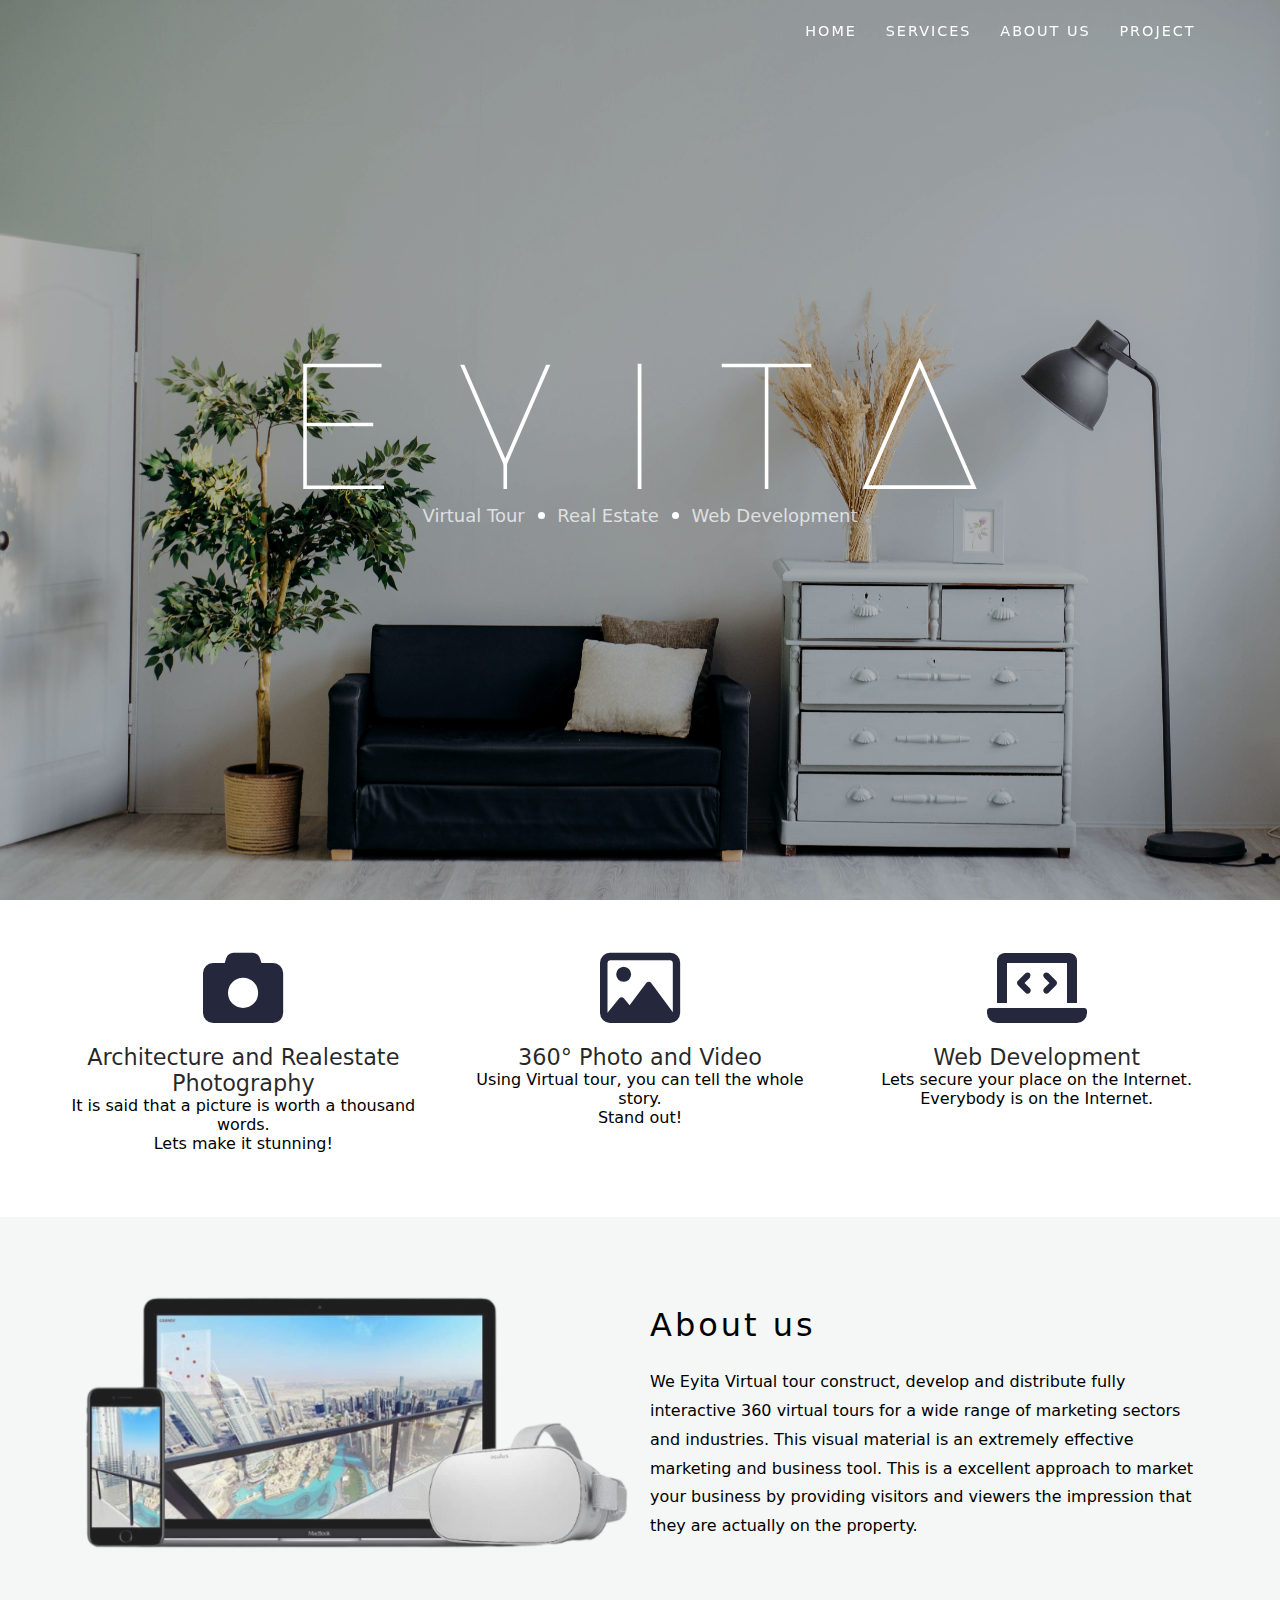
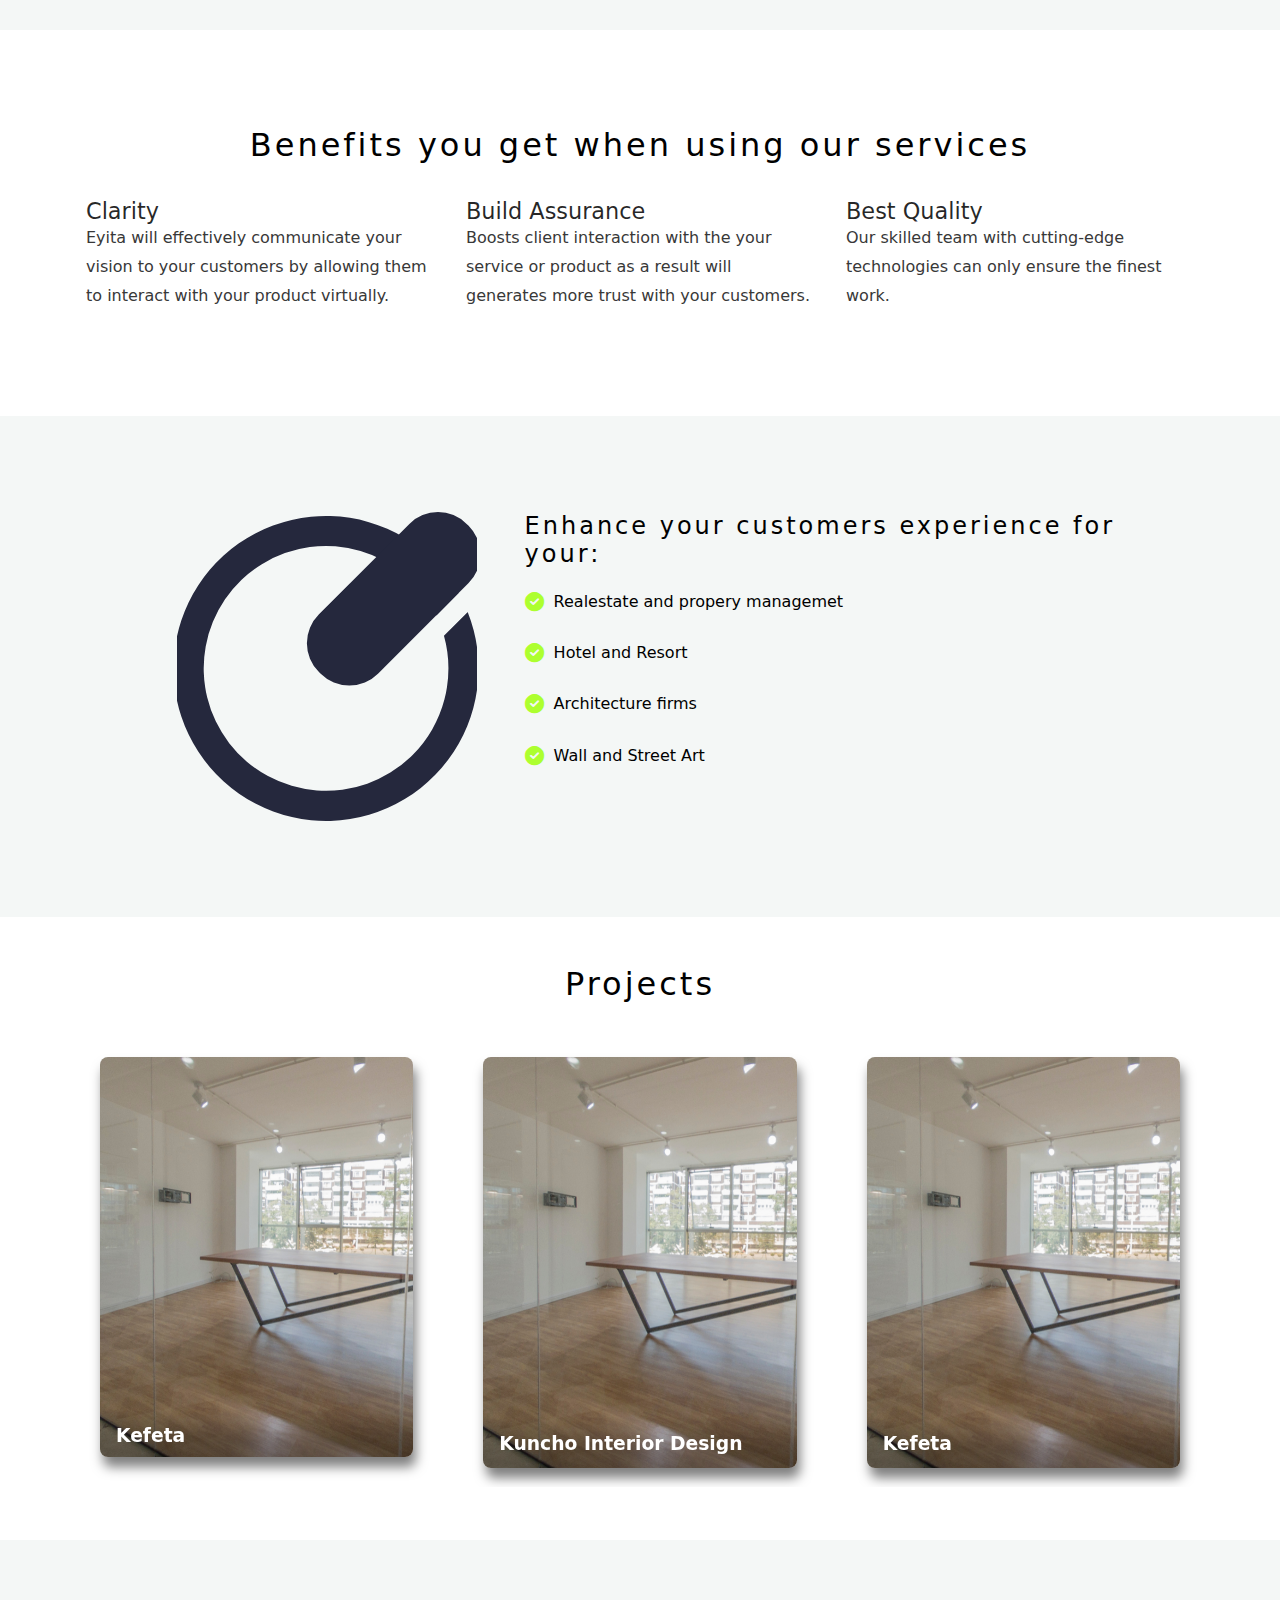
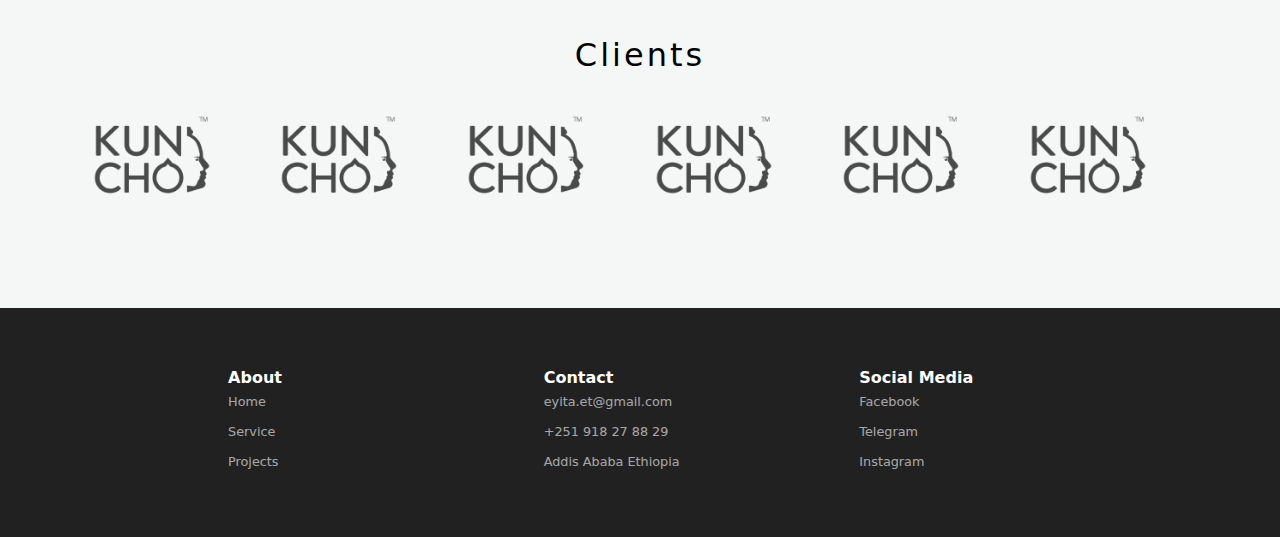
==== index.html @ 26fd85ff "footer edit, delete one card, list padding and edit one list item, change png logo to svg" ====
<!DOCTYPE html>
<html lang="en">
<head>
    <meta charset="UTF-8">
    <meta http-equiv="X-UA-Compatible" content="IE=edge">
    <meta name="theme-color" content="#25283c">
    <meta name="viewport" content="width=device-width, initial-scale=1.0">
    <link rel="stylesheet" href="style/all.min.css">

    <link rel="icon" href="image/whtie-logo.ico" type="image/x-icon">
    <link rel="preconnect" href="https://fonts.googleapis.com">
    <link rel="preconnect" href="https://fonts.gstatic.com" crossorigin>
    <link href="https://fonts.googleapis.com/css2?family=Noto+Serif+Ethiopic:wght@100;300;500;600&display=swap"
        rel="stylesheet">
    <link rel="stylesheet" href="./style/style.css">
    <link rel="stylesheet" href="./style/navigation.css">
    <link rel="stylesheet" href="./style/landing.css">
    <link rel="stylesheet" href="./style/sectionTwo.css">
    <link rel="stylesheet" href="./style/services.css">
    <link rel="stylesheet" href="./style/sectionThree.css">
    <link rel="stylesheet" href="./style/sectionForth.css">
    <link rel="stylesheet" href="./style/Benefits.css">
    <link rel="stylesheet" href="./style/usedfor.css">
    <link rel="stylesheet" href="style/carausel.css">
    <link rel="stylesheet" href="style/lightslider.css">
    <link rel="stylesheet" href="style/lightslider.css">
    <link rel="stylesheet" href="style/client.css">
    <link rel="stylesheet" href="style/footer.css">
    

        <title>Eyita</title>
</head>
<body>    
    <header class="nav_wraper">
        <nav class="container">
            <a href="#" class="site-logo"><div></div></a>
            <input type="checkbox"  class="menu_toggler" />
            <div class="hamburger">
                <div></div>
            </div>
            <div class="menu">
                <div>
                    <div>
                        <ul class="nav__list">
                           
                            <li   id="homeli"class="nav__list-item"><a class="nav__link" href="#home">Home</a></li>
                            <li id="servicesli" class="nav__list-item"><a class="nav__link " href="#services">Services</a></li>
                            <li   id="aboutli"class="nav__list-item"><a class="nav__link" href="#about">About Us</a></li>
                            <li   id="projectli"class="nav__list-item"><a class="nav__link " href="#project">Project</a></li>
                        </ul>
                    </div>
                </div>
            </div>
        </nav>
    </header>
    <main>
        <section id="home" class="home-intro">
            <div class="brandText"></div>
            <div class="whatWeDo"><h2>Virtual Tour</h2><div class="break"></div><h2>Real Estate</h2><div class="break"></div><h2>Web Development</h2></div>
            
        </section>
        <div class="contentBody">
        <section id="services" class="services">
            <div class="serviceCard_container container">
                <div class="serviceCard">
                    <i class="fas fa-camera serviceIcons"></i>
                    <div class="serviceCard_description">
                        <h3 class="headerh3">Architecture and Realestate Photography</h3>
                        <p>It is said that a picture is worth a thousand words.</br>Lets make it stunning!</p>
                    </div>
                </div>
                <div class="serviceCard">
                    <i class="far fa-image serviceIcons"></i>
                    <div class="serviceCard_description">
                        <h3 class="headerh3">360° Photo and Video</h3>
                        <p>Using Virtual tour, you can tell the whole story.</br>Stand out!</p>
                    </div>
                </div>
                <div class="serviceCard">
                    <i class="fas fa-laptop-code serviceIcons"></i>
                    <div class="serviceCard_description">
                        <h3 class="headerh3">Web Development</h3>
                        <p>Lets secure your place on the Internet.</br>Everybody is on the Internet.</p>
                    </div>
                </div>
            </div>
        </section>
        <section id="about" class="about">
            <div class="about_container container">
                <div class="about_first"></div>
                <div class="about_second">
                    <h2 class="headerh2">About us</h2>
                    <div class=" paragraph">
                        We Eyita Virtual tour construct, develop and distribute fully interactive 360 virtual tours for a wide range of marketing sectors and industries. This visual material is an extremely effective marketing and business tool. This is a excellent approach to market your business by providing visitors and viewers the impression that they are actually on the property.
                    </div>   
                </div>
                             
            </div>
        </section>
        
        <!-- <section class="forthSection">
            <div class="container forthSection__Container">
                <div class="articleImage">
                        
                </div>
                <p class="articleParagraph paragraph">360° Virtual Reality (VR) Tours became a perfect marketing tool in real estate and design. It is particularly useful for
                those projects that are still in the development stage or under construction. Regardless of the project location or its
                stage of completion, a client or an investor has an opportunity not only to see how the project will look like, but also
                is able to walk around and feel the space.Thousands of brands have created 360 Virtual Reality Tours, including
                agencies, hotels, destination marketers, corporate recruiters, real estate brokers, photographers, tour operators, and
                restaurant owners.</p>
                <button class="mainButton ">
                    Read More
                </button> 
            </div>
        </section> -->
        <section id="about" class="benefitsSection">
            <div class="container ">
                  <div>
                      <h2  class="headerh2">Benefits you get when using our services</h2>
                  </div>
                  <div class="benefit__bodys">
                        <div class="benefit_child">
                            <div class="benefit_child_header">
                                <h3 class="headerh3">Clarity</h3>
                            </div>
                            <p class="benefit_child_description paragraph">
                                Eyita will effectively communicate your vision to your customers by allowing them to interact with your product virtually.
                            </p>
                        </div>
                        <div class="benefit_child">
                            <div class="benefit_child_header">
                                <h3 class="headerh3">Build Assurance</h3>
                            </div>
                            <p class="benefit_child_description paragraph">
                            Boosts client interaction with the your service or product as a result will generates more trust with your customers.
                            </p>
                        </div>
                        <div class="benefit_child">
                            <div class="benefit_child_header ">
                                <h3 class="headerh3">Best Quality</h3>
                            </div>
                            <p class="benefit_child_description paragraph">
                                Our skilled team with cutting-edge technologies can only ensure the finest work.
                            </p>
                        </div>
                  </div>
            </div>
        </section >
        <section id="about" class="usedfor_container ">
            <div class="container">
                <div class="usedfor">
                    <div class="usedfor_logo"></div>
                    <div class="usedfor_description">
                        <h2 class="headerh2">Enhance your customers experience for your:</h2>
                        <ul class="usedfor_list">
                            <li><i class="fas fa-check-circle checkCircle"></i><p>Realestate and propery managemet</p></li>
                            <li><i class="fas fa-check-circle checkCircle"></i><p>Hotel and Resort</p></li>
                            <li><i class="fas fa-check-circle checkCircle"></i><p>Architecture firms</p></li>
                            <li><i class="fas fa-check-circle checkCircle"></i><p>Wall and Street Art</p></li>
                        </ul>
                    </div>                    
                </div>

            </div>
            
        </section>
        <section id="project" class="carousal_section" >
            <div class="container">
                <div class="carousal_container ">
                    <div class="projectsHeader">
                        <h2 class="headerh2">Projects</h2>
                    </div>
                    <!-- <input type="checkbox" class="tour_checkbox" />
                    <div class="popup_div">
                        <div>
                            <div class="close_popup">
                                <div></div>
                            </div>
                            <div class="tour_container">
                
                            </div>
                            <div class="project1 makeHidden">
                                <div id="yvapw-t220OJ5Iae" autoplay="false" style="width: 100%; height: 100%"></div>
                                <script> (function (id, rd, v) { var w = window, d = document, t = 'script', src = 'https://www.klapty.com/tour/tunnel/', v = v || '1.1.0', r = 'yvap' + v; w[r] = w[r] || { instance: null, l: [], s: null }; w[r].l.push(arguments); append = function () { while (w[r].l.length) { w[r].instance.append(w[r].l.shift()) } }; if (w[r].s === null) { w[r].s = false; var a = d.createElement(t), m = d.getElementsByTagName(t)[0]; a.async = 1; a.onload = function (f) { w[r].s = true; w[r].instance = new YVAppendPano(src); append() }; a.src = src + '_app/append-v' + v + '.js?_' + (new Date().getTime()); m.parentNode.insertBefore(a, m); var l = d.createElement('link'); l.rel = 'stylesheet'; l.type = 'text/css'; l.href = src + '_app/append-v' + v + '.css?_' + (new Date().getTime()); d.getElementsByTagName('HEAD')[0].appendChild(l); } else if (w[r].s === true) { append() }; })('t220OJ5Iae');</script>
                            </div>
                            <div class="project2 makeHidden">
                
                                <iframe style="max-width:100%;width:100%;height:100%;"
                                    src="https://www.klapty.com/tour/tunnel/DkH0o5PFrX" frameborder="0" allowfullscreen="true"
                                    mozallowfullscreen="true" webkitallowfullscreen="true" allowvr="true"
                                    allow="accelerometer; autoplay; clipboard-write; encrypted-media; gyroscope; picture-in-picture; vr"></iframe>
                            </div>
                        </div>
                    </div> -->
                    <!-- slider box -->
                    <div class="slider_container">
                        <ul id="lightSlider">
                            <li class="slider_li1">
                                <div class="slideImage_box">
                                    <div class="slide_content">
                                        <h3 class="slide_title">Kefeta</h3>
                                        <p>Lorem ipsum dolor sit amet consectetur, adipisicing elit. Eveniet minus nostrum harum!</p>
                                        <a href="./projectone.html"><button class="mainButton slider_li1_button">Take a
                                                Tour</button></a>
                                    </div>
                                </div>
                            </li>
                            <li class="slider_li2">
                
                                <div class="slideImage_box">
                                    <div class="slide_content">
                                        <h3 class="slide_title">Kuncho Interior Design</h3>
                                        <p>Lorem ipsum dolor sit amet consectetur, adipisicing elit. Eveniet minus nostrum harum!</p>
                                        <button class="mainButton slider_li2_button">Take a Tour</button>
                                    </div>
                                </div>
                
                            </li>
                            <li class="slider_li">
                                <a href="https://www.klapty.com/tour/t220OJ5Iae">
                                    <div class="slideImage_box">
                                        <div class="slide_content">
                                            <h3 class="slide_title">Kefeta</h3>
                                            <p>Lorem ipsum dolor sit amet consectetur, adipisicing elit. Eveniet minus nostrum harum!
                                            </p>
                                            <button class="mainButton">Take a Tour</button>
                                        </div>
                                    </div>
                                </a>
                            </li>
                        </ul>
                    </div>
                </div>
            </div>

        </section>
        <section id="project" class="client">
            <div class=" container">
                <div >
                    <h2 class="headerh2">
                        Clients
                    </h2>
                </div>
                <div class="clientbody">
                    <div class="clientLogo_container">
                        <img src="./image/client logo.png" alt="logo" class="clientLogo">
                    </div>
                    <div class="clientLogo_container">
                        <img src="./image/client logo.png" alt="logo" class="clientLogo">
                    </div>
                    <div class="clientLogo_container">
                        <img src="./image/client logo.png" alt="logo" class="clientLogo">
                    </div>
                    <div class="clientLogo_container">
                        <img src="./image/client logo.png" alt="logo" class="clientLogo">
                    </div>
                    <div class="clientLogo_container">
                        <img src="./image/client logo.png" alt="logo" class="clientLogo">
                    </div>
                    <div class="clientLogo_container">
                        <img src="./image/client logo.png" alt="logo" class="clientLogo">
                    </div>
                </div>
            </div>
        </section>
        </div>
        <footer class="footer">
            <div class="footercontaner container">
                <div class="footerSections">
                    <h3>About</h3>
                    <ul class="footersection_content">
                        <li><a href="#home">Home</a></li>
                        <li><a href="#services">Service</a></li>
                        <li><a href="#project">Projects</a></li>
                    </ul>
                </div>
                <div class="footerSections">
                    <h3>Contact</h3>
                    <ul class="footersection_content">
                        <li><a itemprop="mailto"
                                href="mailto:eyita.et@gmail.com?subject=dfsafsa&body=fdasfsa">eyita.et@gmail.com</a></li>
                        <li><a itemprop="telephone" href="tel:+251918278829">+251 918 27 88 29</a></li>
                        <li><a itemprop="hasMap" href="https://goo.gl/maps/YGCHAc9gh4riDwFe9">Addis Ababa Ethiopia</a></li>
                    </ul>
                </div>
                <div class="footerSections">
                    <h3>Social Media</h3>
                    <ul class="footersection_content">
                        <li><a href="#">Facebook</a></li>
                        <li><a href="https://t.me/eyita_et">Telegram</a></li>
                        <li><a href="https://www.instagram.com/eyita.et/">Instagram</a></li>
                    </ul>
                </div>
                <!-- <div class="footerSections">
                        <h3>Join out Newsletter</h3>
                        <form action="#" class="form">
                            <input type="email" placeholder="Enter Your Email" required>
                            <div class="footer_button"><input type="submit" value="Subscribe"></div>
                        </form>
                    </div> -->
            </div>
        
        </footer>
    </main> 
    <script src="js/script.js"></script>
    <script src="js/jquery.js"></script>
    <script src="js/lightslider.js"></script>
    <script src="js/carausel.js"></script>
</body>
</html>
---- style/style.css ----
*,
*::before,
*::after {
  margin: 0;
  padding: 0;
  box-sizing: border-box;
}
ul {
  list-style: none;
}
a {
  text-decoration: none;
}

:root {
  --whitecolor: hsl(0, 0%, 100%);
  --bgcolor: #f4f7f6;
  --textColor: hsl(0, 0%, 0%);
  --grayColor: hsl(212, 11%, 50%);
  --primaryColor: hsl(233, 24%, 19%);
  --primaryColor-hover: hsl(233, 40%, 39%);
  --primaryColor-hover: #8b85c1;
  --primaryColor-100: hsla(0, 0%, 50%, 0.493);
  --primaryColor_opacity_5: hsla(232, 24%, 19%, 0.808);
  scroll-behavior: smooth;
  scroll-padding-top: 50px;
  font-family: system-ui, -apple-system, "Segoe UI", Roboto, "Helvetica Neue",
    Arial, "Noto Sans", "Liberation Sans", sans-serif, "Apple Color Emoji",
    "Segoe UI Emoji", "Segoe UI Symbol", "Noto Color Emoji";
  font-weight: 300;
}
/* :target:before {
  content: "";
  display: block;
  height: 100px;
  margin: -100px 0 0;
} */

.contentBody section:nth-child(even) {
  background-color: var(--bgcolor);
}
.mainButton {
  cursor: pointer;
  letter-spacing: 1px;
  border-radius: 10px;
  box-shadow: none;
  background-color: var(--primaryColor);
  outline: none;
  padding: 0.6rem 1rem;
  color: white;
  box-shadow: 3px 6px 8px rgba(0, 0, 0, 0.5);
  font-weight: 100;
  border: none;
  text-transform: uppercase;
  transition: all 0.3s linear;
}
.mainButton:hover {
  background-color: var(--primaryColor-hover);
}
.outline__button {
  cursor: pointer;
  outline: none;
  position: relative;
  z-index: 3;
  background: transparent;
  color: var(--primaryColor);
  font-size: 14px;
  border-color: var(--primaryColor);
  border-style: solid;
  border-width: 2px;
  border-radius: 10px;
  padding: 10px 40px;
  text-transform: uppercase;
  transition: all 0.2s linear;
}
.outline__button:hover {
  color: var(--primaryColor);
  background: var(--primaryColor);
  border-color: white;
}
.solid__button {
  cursor: pointer;
  display: inline-block;
  outline: none;
  position: relative;
  z-index: 3;
  background: var(--primaryColor);
  color: var(--whitecolor);
  border-color: var(--primaryColor);
  border-style: solid;
  border-width: 2px;
  border-radius: 10px;
  padding: 0.5em 1.25em;
  text-transform: uppercase;
  transition: all 0.2s linear;
}
.solid__button:hover,
.solid__button:focus {
  background: var(--primaryColor-100);
  /* transition: all 0.2s linear; */
}
.paragraph {
  max-width: 75ch;
  font-size: 1rem;
  line-height: 1.8;
}
.headerh2 {
  letter-spacing: 3px;
  text-align: center;
  font-size: 2rem;
  font-weight: 400;
  max-width: 40ch;
  margin: 0 auto;
  padding-bottom: 1.5rem;
}

.headerh3 {
  font-weight: 400;
  font-size: 1.4rem;
  max-width: 30ch;
  color: rgba(0, 0, 0, 0.842);
}
.container {
  padding-right: 15px;
  padding-left: 15px;
  margin-right: auto;
  margin-left: auto;
}
@media (min-width: 768px) {
  .container {
    width: 750px;
  }
}
@media (min-width: 992px) {
  .container {
    width: 970px;
  }
}
@media (min-width: 1200px) {
  .container {
    width: 1170px;
  }
}
@media only screen and (max-width: 600px) {
  .headerh2{
    padding-bottom: 1rem;
  }
}
---- style/navigation.css ----
header {
  z-index: 10;
  --text: #ffffff;
  /* --text: #f4f4f4; */
  --text-inverse: #333;
  --background: transparent;
  position: fixed;
  top: 0;
  left: 0;
  right: 0;
  transition: background 250ms ease-in;
  background: var(--background);
  color: var(--text);
}
.site-logo {
  --trasparent-color: transparent;
  color: var(--trasparent-color);
}
.site-logo > div {
  background-image: url("../image/logo\ with\ text.svg");
  background-size: contain;
  background-repeat: no-repeat;
  background-position: center;
  width: 10rem;
  height: 3rem;
  margin-bottom: 0.3rem;
}
.nav-scrolled-logo {
  --trasparent-color: #333;
}
.nav-scrolled {
  --text: white;
  --transparent-color: #333;
  --text-inverse: #f4f4f4;
  --background: var(--primaryColor);
  box-shadow: 0 3px 20px rgba(0, 0, 0, 0.2);
}
nav {
  padding: 5px 0;
  display: flex;
  justify-content: space-between;
}
.nav__list {
  display: flex;
  list-style: none;
  align-items: center;
}
.menu {
  display: flex;
  justify-content: center;
  align-items: center;
}

.nav__link {
  --spacing: 1em;
  text-decoration: none;
  font-weight: 100;
  letter-spacing: 2px;
  font-size: 0.9rem;
  color: inherit;
  display: inline-block;
  padding: calc(var(--spacing) / 2) var(--spacing);
  position: relative;
  text-transform: uppercase;
}
.nav__list-item {
  transition: all 0.3s ease-in;
}
.nav__list-item.active {
  transition: all 0.3s ease-in;
  background-color: var(--primaryColor-hover);
  border-radius: 30px;
}
.nav__list-item:hover {
  background-color: var(--primaryColor-hover);
  border-radius: 30px;
}
header .menu_toggler {
  display: none;
  position: absolute;
  top: 0;
  right: 0;
  z-index: 2;
  cursor: pointer;
  width: 50px;
  height: 50px;
  opacity: 0;
}
@media only screen and (max-width: 600px) {
  .nav__link {
    color: white;
  }
  .nav__list {
    display: block;
  }
  header .menu_toggler {
    display: block;
  }
  header .hamburger {
    position: absolute;
    top: 0;
    right: 0;
    z-index: 1;
    width: 60px;
    height: 60px;
    /* background-color: var(--icon-color); */
    padding: 14px;
    display: flex;
    align-items: center;
    justify-content: center;
  }
  /* hamburger middle line */
  .nav_wraper .hamburger > div {
    position: relative;
    width: 100%;
    height: 3px;
    background-color: var(--text);
    display: flex;
    align-items: center;
    justify-content: center;
    transition: all 0.4s ease;
  }
  /* hamburger top and bottom line */
  .nav_wraper .hamburger > div:before,
  .nav_wraper .hamburger > div:after {
    content: "";
    position: absolute;
    z-index: 1;
    top: -10px;
    height: 3px;
    width: 100%;
    background: inherit;
  }
  /* Moves line down */
  .nav_wraper .hamburger > div:before {
    top: 10px;
  }
  /* Toggler Animate */

  .nav_wraper .menu_toggler:checked + .hamburger > div {
    background: white;
    transform: rotate(135deg);
  }

  /* Turn Lines into x */
  .nav_wraper .menu_toggler:checked + .hamburger > div:before,
  .nav_wraper .menu_toggler:checked + .hamburger > div::after {
    top: 0;
    transform: rotate(90deg);
  }

  /* rotate on hover when checked  */
  .nav_wraper .menu_toggler:checked:hover + .hamburger > div {
    transform: rotate(225deg);
  }
  /* milestone above is just rotating hamburger  */
  /* below is for the big menu  */
  /* s h o w   m e n u */
  .nav_wraper .menu_toggler:checked ~ .menu {
    visibility: visible;
  }
  /* scale menu > div */
  .nav_wraper .menu_toggler:checked ~ .menu > div {
    transform: scale(1);
    transition-duration: 0.7s;
  }
  /* see the links  */
  .nav_wraper .menu_toggler:checked ~ .menu > div > div {
    opacity: 1;
    transition: opacity 0.4s ease;
  }
  .nav_wraper .menu {
    position: fixed;
    top: 0;
    left: 0;
    width: 100%;
    height: 100%;
    visibility: hidden;
    overflow: hidden;
    display: flex;
    align-items: center;
    justify-content: center;
  }
  /* overlay div */
  .nav_wraper .menu > div {
    background: var(--primaryColor_opacity_5);
    border-radius: 50%;
    width: 200vw;
    height: 200vw;
    display: flex;
    /* why */
    flex: none;
    align-items: center;
    justify-content: center;
    transform: scale(0);
    transition: all 0.4s ease;
  }
  .nav_wraper .menu > div > div {
    text-align: center;
    max-width: 90vw;
    max-height: 100vh;
    opacity: 0;
    transition: opacity 0.4s ease;
  }
  .nav_wraper .menu > div > div > ul > li {
    list-style: none;
    color: var(--text-color);
    font-size: 1.5rem;
    padding: 0.1rem;
    cursor: pointer;
    margin: 2rem;
  }
  .nav_wraper .menu > div > div > ul > .current_region {
    color: var(--bg-color);
    transition: color 0.2s ease;
  }
}
---- style/landing.css ----
.home-intro {
  user-select: none;
  height: 100vh;
  display: flex;
  flex-direction: column;
  align-items: center;
  justify-content: center;
  background: hsl(0, 0%, 73%)
    url("../image/alexandra-gorn-JIUjvqe2ZHg-unsplash.jpg");
  background-size: cover;
  background-position: center;
  background-repeat: no-repeat;
  background-blend-mode: multiply;
  color: white;
  /* text-align: center; */
}
.home-intro > .brandText {
  background: url("../image/Whtie\ logo\ Text.svg");
  width: 80vw;
  max-width: 700px;
  aspect-ratio: 16/3;
  background-repeat: no-repeat;
  background-size: contain;
  background-position: center;
  margin-bottom: 1rem;
}
.whatWeDo {
  max-width: 80vw;
  display: flex;
  align-items: center;
  justify-content: center;
  flex-wrap: wrap;
  margin-bottom: 1rem;
}
.whatWeDo > h2 {
  margin: 0 0.4rem;
  font-weight: 100;
  font-size: 18px;
  color: hsla(0, 0%, 100%, 0.723);
  text-align: center;
  align-self: center;
}
.whatWeDo .break {
  width: 7px;
  height: 7px;
  background-color: white;
  margin: 0 0.4rem;
  border-radius: 50%;
}
@media only screen and (max-width: 529px) {
  .whatWeDo .break {
    display: none;
  }
}
---- style/services.css ----
.serviceCard_container {
  display: grid;
  grid-template-columns: repeat(auto-fit, minmax(300px, 1fr));
  grid-gap: 20px;
  padding: 2.5rem 0;
}
.serviceCard {
  padding: 0.5rem 0;
  display: flex;
  flex-direction: column;
  align-items: center;
}
.serviceCard_description {
  padding: 1rem;
}
.serviceCard_description > h3 {
  margin: 0 auto;
  text-align: center;
  color: rgba(0, 0, 0, 0.842);
}
.serviceCard_description > p {
  margin: 0 auto;
  max-width: 50ch;
  text-align: center;
  font-weight: 300;
}

.serviceIcons {
  font-size: 5rem;
  color: var(--primaryColor);
}
@media only screen and (max-width: 600px) {
 .serviceCard_description{
   padding: 0.7rem;
 }
 .serviceIcons {
  font-size: 3.5rem;
}
.serviceCard{
  padding: 0;
}
  }
---- style/sectionThree.css ----
.about {
  padding: 20px 0;
}
.about_container {
  display: grid;
  grid-template-columns: repeat(auto-fit, minmax(300px, 1fr));
  grid-gap: 20px;
}
.about_first {
  width: 100%;
  /* min-height: 300px; */
  aspect-ratio: 3/2;
  background: url(../image/photo_2021-11-12_17-05-11@2x.png);
  background-size: contain;
  background-repeat: no-repeat;
  background-position: center;
}
.about_second {
  display: flex;
  flex-direction: column;
  justify-content: center;
  align-items: center;
}
.about_second > h2 {
  margin-left: 0;
  text-align: left;
}
---- style/sectionForth.css ----
.forthSection {
  display: flex;
  background-size: 300px;
  background-blend-mode: hard-light;
  background-repeat: no-repeat;
  background-position: center;
  color: var(--textcolor);
  text-align: center;
}
.forthSection__Container {
  padding: 80px 0;
  margin: auto;
}
.articleImage {
  min-height: 300px;
  width: 100%;
  background: url(../image/pngwing.com.png);
  background-size: contain;
  background-repeat: no-repeat;
  background-position: center;
  margin-bottom: 20px;
}
.articleButton {
  margin-top: 20px;
  border: white 2px solid;
  color: white;
}
.articleParagraph {
  margin-top: 20px;
  margin-left: auto;
  margin-right: auto;
}
---- style/Benefits.css ----
.benefitsSection {
  overflow: hidden;
  padding: 6rem 0;

  width: 100%;
}

.benefit__bodys {
  display: grid;
  grid-template-columns: repeat(auto-fit, minmax(300px, 1fr));
}
.benefit_child {
  flex: 1 1 50px;
  padding: 0.6rem 1rem;
}

/* .benefit_child_header_icon {
  margin-right: 1rem;
  background: url(../image/360-icon.png);
  background-size: contain;
  background-repeat: no-repeat;
  width: 3rem;
  height: 3rem;
} */
.benefit_child_description {
  color: rgb(56, 56, 56);
}

@media only screen and (max-width: 600px) {
.benefitsSection{
  padding: 3rem 0;
}
}
---- style/usedfor.css ----
.usedfor {
  display: flex;
  justify-content: center;
  flex-wrap: wrap;
  padding: 6rem 0;
}
.usedfor_logo {
  background: url(../image/darkbluelogo.svg);
  margin-right: 2rem;
  margin-left: 2rem;
  background-size: cover;
  background-repeat: no-repeat;
  background-position: center;
  width: 300px;
  aspect-ratio: 1/1.03;
}
.checkCircle {
  color: greenyellow;
  font-size: 1.2rem;
}
.usedfor_list > li {
  margin-bottom: 2rem;
  display: flex;
  align-items: center;
}
.usedfor_description {
  padding-left: 1rem;
}
.usedfor_description > h2 {
  text-align: left;
  font-size: 1.5rem;
}
.usedfor_description p {
  padding-left: 10px;
  margin-bottom: 0;
}
@media only screen and (max-width: 600px) {
  .usedfor {
    padding: 3rem 0;
  }
  .usedfor_logo {
    width: 200px;
    margin-bottom: 2rem;
  }
}
---- style/carausel.css ----
.carousal_container {
  width: 100%;
  padding: 3rem 0;
}
.tour_checkbox {
  display: none;
}
.slideImage_box {
  color: white;
  max-width: 350px;
  /* height: 400px; */
  padding: 15rem 0 0;
  background: url("../image/kefita.png");
  background-size: cover;
  background-repeat: no-repeat;
  border-radius: 0.5rem;
  box-shadow: 3px 10px 12px rgba(0, 0, 0, 0.5);
  margin: 30px;
  overflow: hidden;
}
.slideImage_box:hover,
.slideImage_box:focus-within {
  transform-style: preserve-3d;
  transform: scale(1.02);
  transition: all 0.5s ease;
}
.slide_content {
  --padding: 1rem;
  padding: var(--padding);
  background: linear-gradient(
    hsla(0, 0%, 0%, 0),
    hsla(0, 0%, 0%, 0.3) 20%,
    hsla(0, 0%, 0%, 0.6)
  );
}

.slide_content > h3 {
  margin-bottom: 0.7rem;
}
.slide_content > button {
  margin-bottom: 0.7rem;
}

.slide_content > p {
  color: rgba(255, 255, 255, 0.801);
}
.slide_title {
  position: relative;
  width: max-content;
  padding-bottom: 0.3rem;
}
.slide_title::after {
  content: "";
  position: absolute;
  height: 3px;
  background: var(--primaryColor);
  width: calc(100% + var(--padding));
  left: calc(var(--padding) * -1);
  bottom: 0;
  transform-origin: left;
  transition: transform 500ms ease;
}
.slideImage_box:hover .slide_title::after,
.slideImage_box:focus-within .slide_title::after {
  transform: scaleX(1);
}
.slider_li {
  cursor: pointer;
}

@media (hover) {
  .slide_content {
    transition: transform 500ms ease;
    transform: translateY(70%);
  }
  .slideImage_box:hover .slide_content,
  .slideImage_box:focus-within .slide_content {
    transform: translateY(0);
    transition-delay: 500ms;
  }
  .slideImage_box:focus-within .slide_content {
    transition-duration: 0ms;
  }
  .slide_content > *:not(.slide_title) {
    opacity: 0;
    transition: opacity 500ms ease;
  }
  .slideImage_box:hover .slide_content > *:not(.slide_title),
  .slideImage_box:focus-within .slide_content > *:not(.slide_title) {
    opacity: 1;
    transition-delay: 1000ms;
  }
  .slide_title::after {
    transform: scaleX(0);
  }
}
@media (prefers-reduced-motion: reduce) {
  *,
  *::before,
  *::after {
    animation-duration: 0.01ms !important;
    animation-iteration-count: 1 !important;
    transition-duration: 0.01ms !important;
    scroll-behavior: auto !important;
    transition-delay: 0ms !important;
  }
}
/* the above is styling for the card and the card content  */
/* styling for the pop up tour */
.popup_div {
  visibility: hidden;
  position: fixed;
  top: 0;
  left: 0;
  width: 100%;
  height: 100vh;
  background-color: var(--primaryColor_opacity_5);
  z-index: 11;
}
.popup_div > div {
  background: rgba(24, 47, 51, 0.85);
  width: 100%;
  height: 100%;
  transition: all 0.4s ease;
}

.close_popup {
  position: absolute;
  cursor: pointer;
  top: 0;
  left: 0;
  z-index: 100;
  width: 60px;
  height: 60px;
  padding: 14px;
  display: flex;
  align-items: center;
  justify-content: center;
}
.close_popup > div {
  position: relative;
  width: 100%;
  height: 3px;
  background-color: white;
  display: flex;
  align-items: center;
  justify-content: center;
  transition: all 0.4s ease;
}
.popup_div .close_popup > div:before,
.popup_div .close_popup > div:after {
  content: "";
  position: absolute;
  z-index: 1;
  top: -10px;
  height: 3px;
  width: 100%;
  background: inherit;
}
/* Moves line down */
.popup_div .close_popup > div:before {
  top: 10px;
}
.carousal_container .tour_checkbox:checked + .popup_div .close_popup > div {
  background: rgb(235, 235, 235);
  transform: rotate(135deg);
}
.carousal_container
  .tour_checkbox:checked
  + .popup_div
  .close_popup
  > div::before,
.carousal_container
  .tour_checkbox:checked
  + .popup_div
  .close_popup
  > div::after {
  top: 0;
  background-color: var(--primaryColor);
  transform: rotate(90deg);
}
/* to add or remove this classes on  */
.makeVisible {
  visibility: visible;
}
.makeHidden {
  visibility: hidden;
}
/* available projects */
.tour_container {
  display: flex;
}
.project1,
.project2,
.project3,
.project4 {
  height: 100%;
  width: 100%;
  position: fixed;
  top: 0;
  left: 0;
}

.carousal_container .tour_checkbox:checked + .popup_div {
  visibility: visible;
}
/* .carousal_container .tour_checkbox:checked + .popup_div > div {
  transform: scale(1);
  transition-duration: 0.7s;
} */
@media only screen and (max-width: 600px) {
  .slideImage_box {
    width:275px;
  }
   }
---- style/lightslider.css ----
/*! lightslider - v1.1.3 - 2015-04-14
* https://github.com/sachinchoolur/lightslider
* Copyright (c) 2015 Sachin N; Licensed MIT */
/** /!!! core css Should not edit !!!/**/

.lSSlideOuter {
  overflow: hidden;
  -webkit-touch-callout: none;
  -webkit-user-select: none;
  -khtml-user-select: none;
  -moz-user-select: none;
  -ms-user-select: none;
  user-select: none;
}
.lightSlider:before,
.lightSlider:after {
  content: " ";
  display: table;
}
.lightSlider {
  overflow: hidden;
  margin: 0;
}
.lSSlideWrapper {
  max-width: 100%;
  overflow: hidden;
  position: relative;
}
.lSSlideWrapper > .lightSlider:after {
  clear: both;
}
.lSSlideWrapper .lSSlide {
  -webkit-transform: translate(0px, 0px);
  -ms-transform: translate(0px, 0px);
  transform: translate(0px, 0px);
  -webkit-transition: all 1s;
  -webkit-transition-property: -webkit-transform, height;
  -moz-transition-property: -moz-transform, height;
  transition-property: transform, height;
  -webkit-transition-duration: inherit !important;
  transition-duration: inherit !important;
  -webkit-transition-timing-function: inherit !important;
  transition-timing-function: inherit !important;
}
.lSSlideWrapper .lSFade {
  position: relative;
}
.lSSlideWrapper .lSFade > * {
  position: absolute !important;
  top: 0;
  left: 0;
  z-index: 9;
  margin-right: 0;
  width: 100%;
}
.lSSlideWrapper.usingCss .lSFade > * {
  opacity: 0;
  -webkit-transition-delay: 0s;
  transition-delay: 0s;
  -webkit-transition-duration: inherit !important;
  transition-duration: inherit !important;
  -webkit-transition-property: opacity;
  transition-property: opacity;
  -webkit-transition-timing-function: inherit !important;
  transition-timing-function: inherit !important;
}
.lSSlideWrapper .lSFade > *.active {
  z-index: 10;
}
.lSSlideWrapper.usingCss .lSFade > *.active {
  opacity: 1;
}
/** /!!! End of core css Should not edit !!!/**/

/* Pager */
.lSSlideOuter .lSPager.lSpg {
  margin: 10px 0 0;
  padding: 0;
  text-align: center;
}
.lSSlideOuter .lSPager.lSpg > li {
  cursor: pointer;
  display: inline-block;
  padding: 0 5px;
}
.lSSlideOuter .lSPager.lSpg > li a {
  background-color: #222222;
  border-radius: 30px;
  display: inline-block;
  height: 8px;
  overflow: hidden;
  text-indent: -999em;
  width: 8px;
  position: relative;
  z-index: 99;
  -webkit-transition: all 0.5s linear 0s;
  transition: all 0.5s linear 0s;
}
.lSSlideOuter .lSPager.lSpg > li:hover a,
.lSSlideOuter .lSPager.lSpg > li.active a {
  background-color: var(--primaryColor-hover);
}
.lSSlideOuter .media {
  opacity: 0.8;
}
.lSSlideOuter .media.active {
  opacity: 1;
}
/* End of pager */

/** Gallery */
.lSSlideOuter .lSPager.lSGallery {
  list-style: none outside none;
  padding-left: 0;
  margin: 0;
  overflow: hidden;
  transform: translate3d(0px, 0px, 0px);
  -moz-transform: translate3d(0px, 0px, 0px);
  -ms-transform: translate3d(0px, 0px, 0px);
  -webkit-transform: translate3d(0px, 0px, 0px);
  -o-transform: translate3d(0px, 0px, 0px);
  -webkit-transition-property: -webkit-transform;
  -moz-transition-property: -moz-transform;
  -webkit-touch-callout: none;
  -webkit-user-select: none;
  -khtml-user-select: none;
  -moz-user-select: none;
  -ms-user-select: none;
  user-select: none;
}
.lSSlideOuter .lSPager.lSGallery li {
  overflow: hidden;
  -webkit-transition: border-radius 0.12s linear 0s 0.35s linear 0s;
  transition: border-radius 0.12s linear 0s 0.35s linear 0s;
}
.lSSlideOuter .lSPager.lSGallery li.active,
.lSSlideOuter .lSPager.lSGallery li:hover {
  border-radius: 5px;
}
.lSSlideOuter .lSPager.lSGallery img {
  display: block;
  height: auto;
  max-width: 100%;
}
.lSSlideOuter .lSPager.lSGallery:before,
.lSSlideOuter .lSPager.lSGallery:after {
  content: " ";
  display: table;
}
.lSSlideOuter .lSPager.lSGallery:after {
  clear: both;
}
/* End of Gallery*/

/* slider actions */
.lSAction > a {
  width: 32px;
  display: block;
  top: 50%;
  height: 32px;
  background-image: url("../image/controls.png");
  cursor: pointer;
  position: absolute;
  z-index: 99;
  margin-top: -16px;
  opacity: 0.5;
  -webkit-transition: opacity 0.35s linear 0s;
  transition: opacity 0.35s linear 0s;
}
.lSAction > a:hover {
  opacity: 1;
}
.lSAction > .lSPrev {
  background-position: 0 0;
  left: 10px;
}
.lSAction > .lSNext {
  background-position: -32px 0;
  right: 10px;
}
.lSAction > a.disabled {
  pointer-events: none;
}
.cS-hidden {
  height: 1px;
  opacity: 0;
  filter: alpha(opacity=0);
  overflow: hidden;
}

/* vertical */
.lSSlideOuter.vertical {
  position: relative;
}
.lSSlideOuter.vertical.noPager {
  padding-right: 0px !important;
}
.lSSlideOuter.vertical .lSGallery {
  position: absolute !important;
  right: 0;
  top: 0;
}
.lSSlideOuter.vertical .lightSlider > * {
  width: 100% !important;
  max-width: none !important;
}

/* vertical controlls */
.lSSlideOuter.vertical .lSAction > a {
  left: 50%;
  margin-left: -14px;
  margin-top: 0;
}
.lSSlideOuter.vertical .lSAction > .lSNext {
  background-position: 31px -31px;
  bottom: 10px;
  top: auto;
}
.lSSlideOuter.vertical .lSAction > .lSPrev {
  background-position: 0 -31px;
  bottom: auto;
  top: 10px;
}
/* vertical */

/* Rtl */
.lSSlideOuter.lSrtl {
  direction: rtl;
}
.lSSlideOuter .lightSlider,
.lSSlideOuter .lSPager {
  padding-left: 0;
  list-style: none outside none;
}
.lSSlideOuter.lSrtl .lightSlider,
.lSSlideOuter.lSrtl .lSPager {
  padding-right: 0;
}
.lSSlideOuter .lightSlider > *,
.lSSlideOuter .lSGallery li {
  float: left;
}
.lSSlideOuter.lSrtl .lightSlider > *,
.lSSlideOuter.lSrtl .lSGallery li {
  float: right !important;
}
/* Rtl */

@-webkit-keyframes rightEnd {
  0% {
    left: 0;
  }

  50% {
    left: -15px;
  }

  100% {
    left: 0;
  }
}
@keyframes rightEnd {
  0% {
    left: 0;
  }

  50% {
    left: -15px;
  }

  100% {
    left: 0;
  }
}
@-webkit-keyframes topEnd {
  0% {
    top: 0;
  }

  50% {
    top: -15px;
  }

  100% {
    top: 0;
  }
}
@keyframes topEnd {
  0% {
    top: 0;
  }

  50% {
    top: -15px;
  }

  100% {
    top: 0;
  }
}
@-webkit-keyframes leftEnd {
  0% {
    left: 0;
  }

  50% {
    left: 15px;
  }

  100% {
    left: 0;
  }
}
@keyframes leftEnd {
  0% {
    left: 0;
  }

  50% {
    left: 15px;
  }

  100% {
    left: 0;
  }
}
@-webkit-keyframes bottomEnd {
  0% {
    bottom: 0;
  }

  50% {
    bottom: -15px;
  }

  100% {
    bottom: 0;
  }
}
@keyframes bottomEnd {
  0% {
    bottom: 0;
  }

  50% {
    bottom: -15px;
  }

  100% {
    bottom: 0;
  }
}
.lSSlideOuter .rightEnd {
  -webkit-animation: rightEnd 0.3s;
  animation: rightEnd 0.3s;
  position: relative;
}
.lSSlideOuter .leftEnd {
  -webkit-animation: leftEnd 0.3s;
  animation: leftEnd 0.3s;
  position: relative;
}
.lSSlideOuter.vertical .rightEnd {
  -webkit-animation: topEnd 0.3s;
  animation: topEnd 0.3s;
  position: relative;
}
.lSSlideOuter.vertical .leftEnd {
  -webkit-animation: bottomEnd 0.3s;
  animation: bottomEnd 0.3s;
  position: relative;
}
.lSSlideOuter.lSrtl .rightEnd {
  -webkit-animation: leftEnd 0.3s;
  animation: leftEnd 0.3s;
  position: relative;
}
.lSSlideOuter.lSrtl .leftEnd {
  -webkit-animation: rightEnd 0.3s;
  animation: rightEnd 0.3s;
  position: relative;
}
/*/  GRab cursor */
.lightSlider.lsGrab > * {
  cursor: -webkit-grab;
  cursor: -moz-grab;
  cursor: -o-grab;
  cursor: -ms-grab;
  cursor: grab;
}
.lightSlider.lsGrabbing > * {
  cursor: move;
  cursor: -webkit-grabbing;
  cursor: -moz-grabbing;
  cursor: -o-grabbing;
  cursor: -ms-grabbing;
  cursor: grabbing;
}
---- style/lightslider.css ----
/*! lightslider - v1.1.3 - 2015-04-14
* https://github.com/sachinchoolur/lightslider
* Copyright (c) 2015 Sachin N; Licensed MIT */
/** /!!! core css Should not edit !!!/**/

.lSSlideOuter {
  overflow: hidden;
  -webkit-touch-callout: none;
  -webkit-user-select: none;
  -khtml-user-select: none;
  -moz-user-select: none;
  -ms-user-select: none;
  user-select: none;
}
.lightSlider:before,
.lightSlider:after {
  content: " ";
  display: table;
}
.lightSlider {
  overflow: hidden;
  margin: 0;
}
.lSSlideWrapper {
  max-width: 100%;
  overflow: hidden;
  position: relative;
}
.lSSlideWrapper > .lightSlider:after {
  clear: both;
}
.lSSlideWrapper .lSSlide {
  -webkit-transform: translate(0px, 0px);
  -ms-transform: translate(0px, 0px);
  transform: translate(0px, 0px);
  -webkit-transition: all 1s;
  -webkit-transition-property: -webkit-transform, height;
  -moz-transition-property: -moz-transform, height;
  transition-property: transform, height;
  -webkit-transition-duration: inherit !important;
  transition-duration: inherit !important;
  -webkit-transition-timing-function: inherit !important;
  transition-timing-function: inherit !important;
}
.lSSlideWrapper .lSFade {
  position: relative;
}
.lSSlideWrapper .lSFade > * {
  position: absolute !important;
  top: 0;
  left: 0;
  z-index: 9;
  margin-right: 0;
  width: 100%;
}
.lSSlideWrapper.usingCss .lSFade > * {
  opacity: 0;
  -webkit-transition-delay: 0s;
  transition-delay: 0s;
  -webkit-transition-duration: inherit !important;
  transition-duration: inherit !important;
  -webkit-transition-property: opacity;
  transition-property: opacity;
  -webkit-transition-timing-function: inherit !important;
  transition-timing-function: inherit !important;
}
.lSSlideWrapper .lSFade > *.active {
  z-index: 10;
}
.lSSlideWrapper.usingCss .lSFade > *.active {
  opacity: 1;
}
/** /!!! End of core css Should not edit !!!/**/

/* Pager */
.lSSlideOuter .lSPager.lSpg {
  margin: 10px 0 0;
  padding: 0;
  text-align: center;
}
.lSSlideOuter .lSPager.lSpg > li {
  cursor: pointer;
  display: inline-block;
  padding: 0 5px;
}
.lSSlideOuter .lSPager.lSpg > li a {
  background-color: #222222;
  border-radius: 30px;
  display: inline-block;
  height: 8px;
  overflow: hidden;
  text-indent: -999em;
  width: 8px;
  position: relative;
  z-index: 99;
  -webkit-transition: all 0.5s linear 0s;
  transition: all 0.5s linear 0s;
}
.lSSlideOuter .lSPager.lSpg > li:hover a,
.lSSlideOuter .lSPager.lSpg > li.active a {
  background-color: var(--primaryColor-hover);
}
.lSSlideOuter .media {
  opacity: 0.8;
}
.lSSlideOuter .media.active {
  opacity: 1;
}
/* End of pager */

/** Gallery */
.lSSlideOuter .lSPager.lSGallery {
  list-style: none outside none;
  padding-left: 0;
  margin: 0;
  overflow: hidden;
  transform: translate3d(0px, 0px, 0px);
  -moz-transform: translate3d(0px, 0px, 0px);
  -ms-transform: translate3d(0px, 0px, 0px);
  -webkit-transform: translate3d(0px, 0px, 0px);
  -o-transform: translate3d(0px, 0px, 0px);
  -webkit-transition-property: -webkit-transform;
  -moz-transition-property: -moz-transform;
  -webkit-touch-callout: none;
  -webkit-user-select: none;
  -khtml-user-select: none;
  -moz-user-select: none;
  -ms-user-select: none;
  user-select: none;
}
.lSSlideOuter .lSPager.lSGallery li {
  overflow: hidden;
  -webkit-transition: border-radius 0.12s linear 0s 0.35s linear 0s;
  transition: border-radius 0.12s linear 0s 0.35s linear 0s;
}
.lSSlideOuter .lSPager.lSGallery li.active,
.lSSlideOuter .lSPager.lSGallery li:hover {
  border-radius: 5px;
}
.lSSlideOuter .lSPager.lSGallery img {
  display: block;
  height: auto;
  max-width: 100%;
}
.lSSlideOuter .lSPager.lSGallery:before,
.lSSlideOuter .lSPager.lSGallery:after {
  content: " ";
  display: table;
}
.lSSlideOuter .lSPager.lSGallery:after {
  clear: both;
}
/* End of Gallery*/

/* slider actions */
.lSAction > a {
  width: 32px;
  display: block;
  top: 50%;
  height: 32px;
  background-image: url("../image/controls.png");
  cursor: pointer;
  position: absolute;
  z-index: 99;
  margin-top: -16px;
  opacity: 0.5;
  -webkit-transition: opacity 0.35s linear 0s;
  transition: opacity 0.35s linear 0s;
}
.lSAction > a:hover {
  opacity: 1;
}
.lSAction > .lSPrev {
  background-position: 0 0;
  left: 10px;
}
.lSAction > .lSNext {
  background-position: -32px 0;
  right: 10px;
}
.lSAction > a.disabled {
  pointer-events: none;
}
.cS-hidden {
  height: 1px;
  opacity: 0;
  filter: alpha(opacity=0);
  overflow: hidden;
}

/* vertical */
.lSSlideOuter.vertical {
  position: relative;
}
.lSSlideOuter.vertical.noPager {
  padding-right: 0px !important;
}
.lSSlideOuter.vertical .lSGallery {
  position: absolute !important;
  right: 0;
  top: 0;
}
.lSSlideOuter.vertical .lightSlider > * {
  width: 100% !important;
  max-width: none !important;
}

/* vertical controlls */
.lSSlideOuter.vertical .lSAction > a {
  left: 50%;
  margin-left: -14px;
  margin-top: 0;
}
.lSSlideOuter.vertical .lSAction > .lSNext {
  background-position: 31px -31px;
  bottom: 10px;
  top: auto;
}
.lSSlideOuter.vertical .lSAction > .lSPrev {
  background-position: 0 -31px;
  bottom: auto;
  top: 10px;
}
/* vertical */

/* Rtl */
.lSSlideOuter.lSrtl {
  direction: rtl;
}
.lSSlideOuter .lightSlider,
.lSSlideOuter .lSPager {
  padding-left: 0;
  list-style: none outside none;
}
.lSSlideOuter.lSrtl .lightSlider,
.lSSlideOuter.lSrtl .lSPager {
  padding-right: 0;
}
.lSSlideOuter .lightSlider > *,
.lSSlideOuter .lSGallery li {
  float: left;
}
.lSSlideOuter.lSrtl .lightSlider > *,
.lSSlideOuter.lSrtl .lSGallery li {
  float: right !important;
}
/* Rtl */

@-webkit-keyframes rightEnd {
  0% {
    left: 0;
  }

  50% {
    left: -15px;
  }

  100% {
    left: 0;
  }
}
@keyframes rightEnd {
  0% {
    left: 0;
  }

  50% {
    left: -15px;
  }

  100% {
    left: 0;
  }
}
@-webkit-keyframes topEnd {
  0% {
    top: 0;
  }

  50% {
    top: -15px;
  }

  100% {
    top: 0;
  }
}
@keyframes topEnd {
  0% {
    top: 0;
  }

  50% {
    top: -15px;
  }

  100% {
    top: 0;
  }
}
@-webkit-keyframes leftEnd {
  0% {
    left: 0;
  }

  50% {
    left: 15px;
  }

  100% {
    left: 0;
  }
}
@keyframes leftEnd {
  0% {
    left: 0;
  }

  50% {
    left: 15px;
  }

  100% {
    left: 0;
  }
}
@-webkit-keyframes bottomEnd {
  0% {
    bottom: 0;
  }

  50% {
    bottom: -15px;
  }

  100% {
    bottom: 0;
  }
}
@keyframes bottomEnd {
  0% {
    bottom: 0;
  }

  50% {
    bottom: -15px;
  }

  100% {
    bottom: 0;
  }
}
.lSSlideOuter .rightEnd {
  -webkit-animation: rightEnd 0.3s;
  animation: rightEnd 0.3s;
  position: relative;
}
.lSSlideOuter .leftEnd {
  -webkit-animation: leftEnd 0.3s;
  animation: leftEnd 0.3s;
  position: relative;
}
.lSSlideOuter.vertical .rightEnd {
  -webkit-animation: topEnd 0.3s;
  animation: topEnd 0.3s;
  position: relative;
}
.lSSlideOuter.vertical .leftEnd {
  -webkit-animation: bottomEnd 0.3s;
  animation: bottomEnd 0.3s;
  position: relative;
}
.lSSlideOuter.lSrtl .rightEnd {
  -webkit-animation: leftEnd 0.3s;
  animation: leftEnd 0.3s;
  position: relative;
}
.lSSlideOuter.lSrtl .leftEnd {
  -webkit-animation: rightEnd 0.3s;
  animation: rightEnd 0.3s;
  position: relative;
}
/*/  GRab cursor */
.lightSlider.lsGrab > * {
  cursor: -webkit-grab;
  cursor: -moz-grab;
  cursor: -o-grab;
  cursor: -ms-grab;
  cursor: grab;
}
.lightSlider.lsGrabbing > * {
  cursor: move;
  cursor: -webkit-grabbing;
  cursor: -moz-grabbing;
  cursor: -o-grabbing;
  cursor: -ms-grabbing;
  cursor: grabbing;
}
---- style/client.css ----
.client {
  width: 100%;
  padding: 6rem 0;
}
.clientbody {
  width: 100%;
  max-width: 1100px;
  display: grid;
  grid-template-columns: repeat(auto-fit, minmax(120px, 1fr));
  grid-gap: 1.5rem;
}
.clientLogo_container {
  flex-basis: 14%;
  display: flex;
  justify-content: center;
  align-items: center;
  padding: 1rem;
}
.clientLogo {
  opacity: 70%;
  width: 120px;
}
@media only screen and (max-width: 600px) {
 .client{
   padding: 3rem 0;
 }
 .clientLogo {
  opacity: 70%;
  width: 90px;
}
   }
---- style/footer.css ----
.footer {
  background: #212121;
  padding: 50px 20px;
}
.footercontaner {
  width: 100%;
  max-width: 1100px;
  margin: 0 auto;
  display: flex;
  align-items: flex-start;
  justify-content: space-evenly;
  flex-wrap: wrap;
}
.footerSections {
  color: white;
  padding: 0.6rem 0;
  flex-basis: 18%;
}
.footerSections > h3 {
  font-size: 1rem;
}
.footersection_content a {
  font-size: 0.8rem;
  opacity: 0.6;
  line-height: 30px;
  color: white;
  transition: 0.3 ease opacity;
}
.footersection_content a:hover {
  opacity: 1;
}
.form {
  display: flex;
  align-items: center;
  width: 100%;
}
.form input {
  border: none;
  outline: none;
  padding: 0.6rem;
  margin: 1rem 0;
  background: #f5f5f5;
}
.footer_button input {
  transition: 0.3s ease background;
  color: white;
  background: var(--primaryColor);
}
.footer_button :hover {
  background: var(--primaryColor-hover);
}
.footerSlogan{
  text-align: right;
  font-weight: 600;
  font-size: 2rem;
  opacity: 70%;
}
@media only screen and (max-width: 570px) {
  footer .footerSections {
    flex-basis: 100%;
    margin: 0 auto;
  }
  .footerSlogan{
    text-align: left;
    font-weight: 600;
    font-size: 2rem;
    opacity: 70%;
  }
}
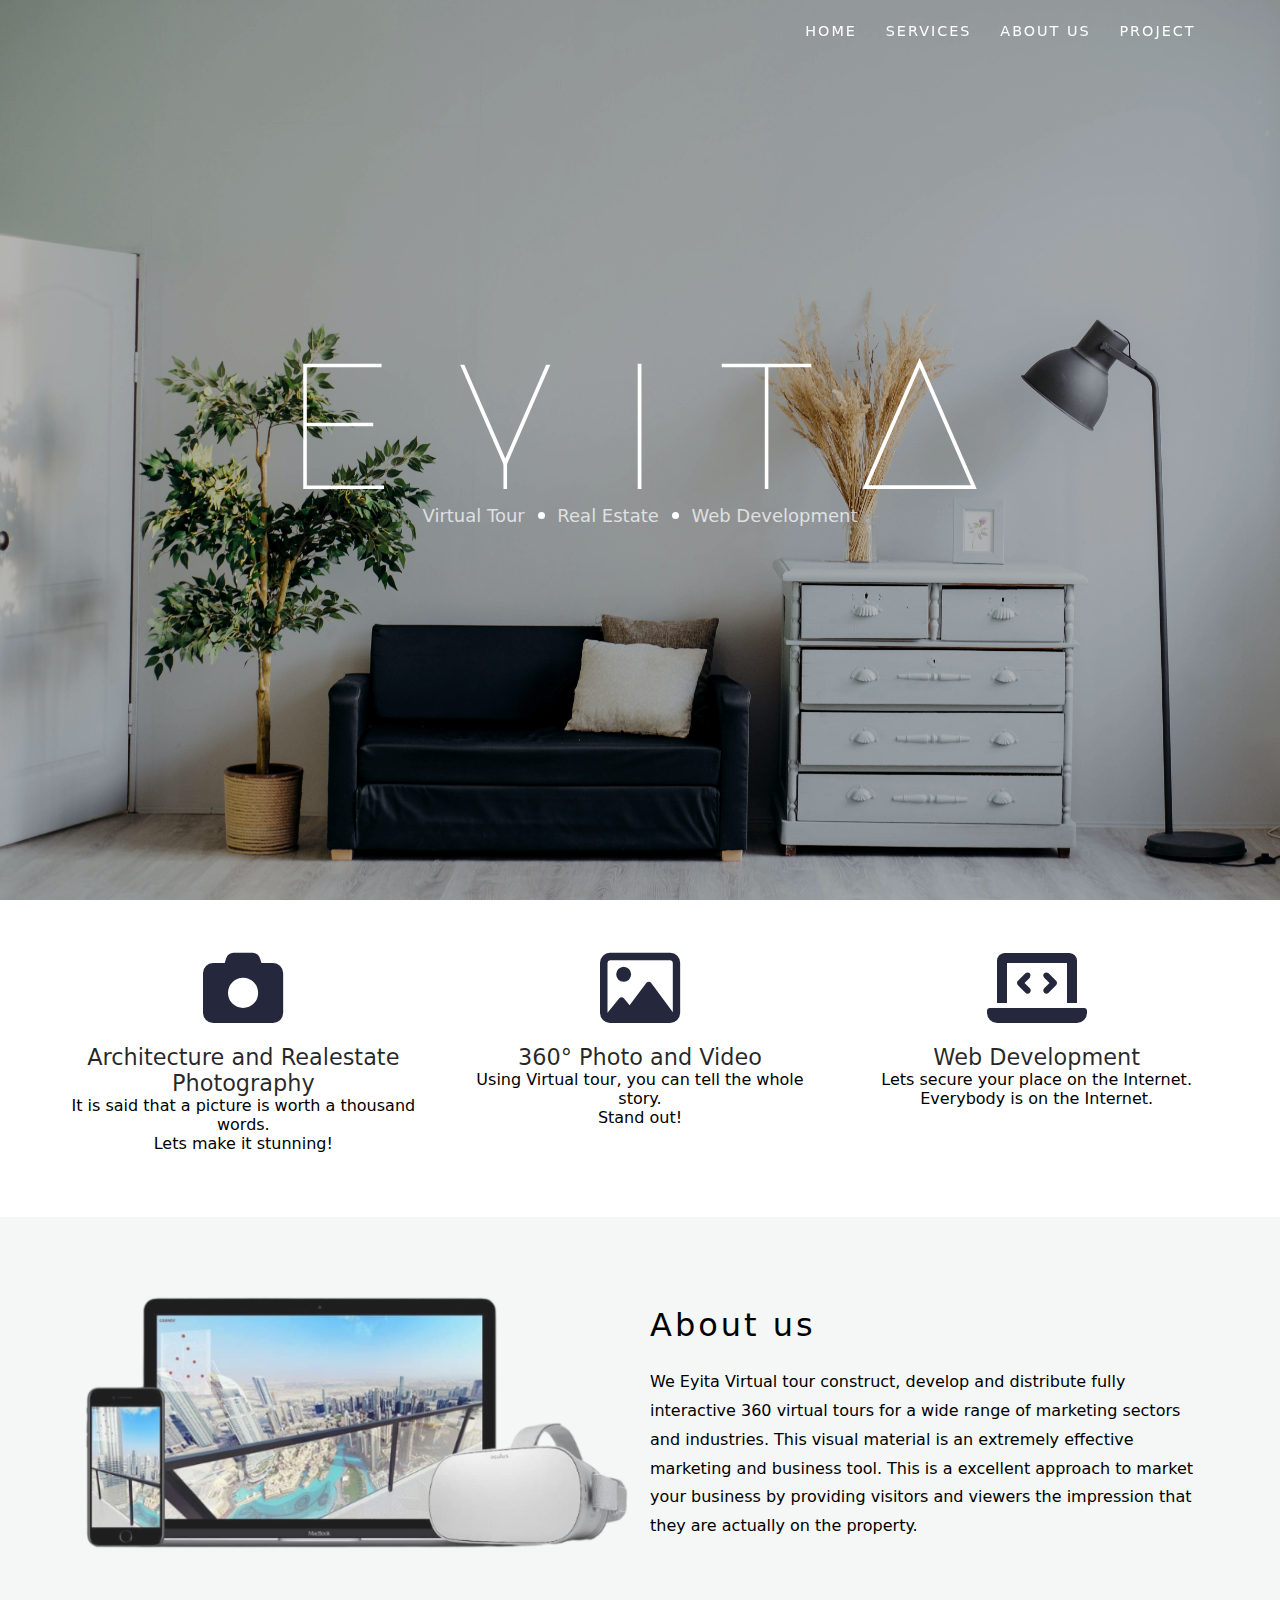
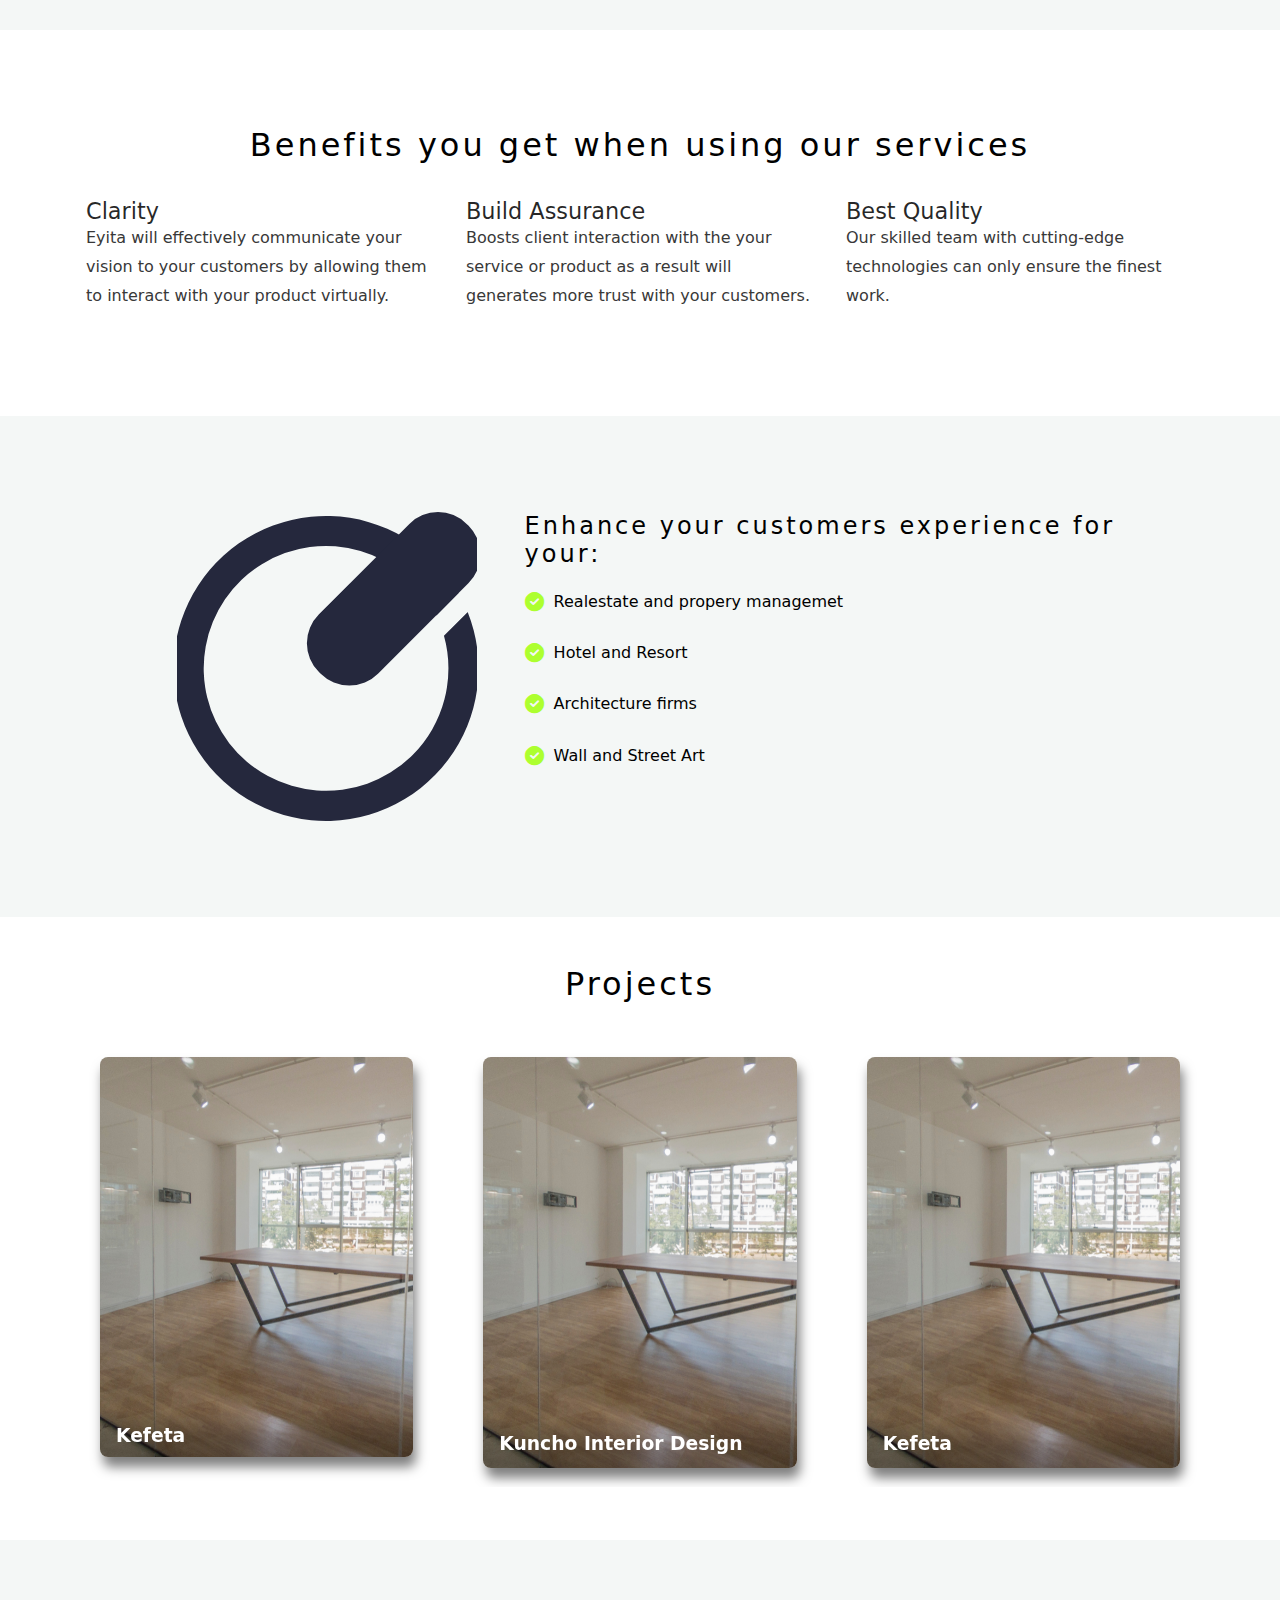
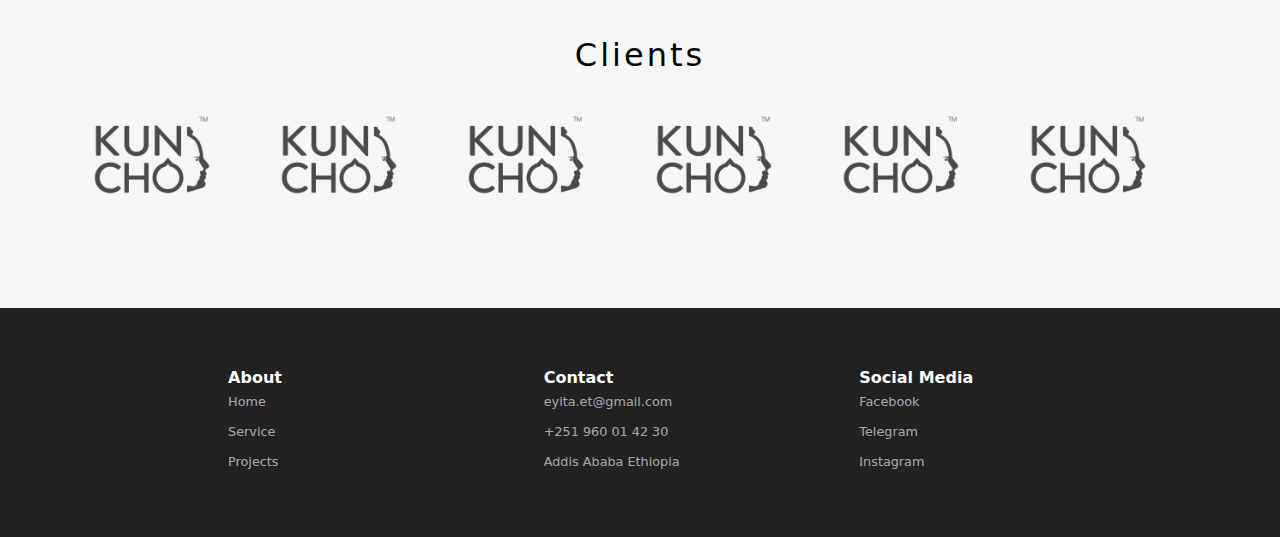
==== commit 95bb7ba6: "edit phone number" ====
--- a/index.html
+++ b/index.html
@@ -280,7 +280,7 @@
                     <ul class="footersection_content">
                         <li><a itemprop="mailto"
                                 href="mailto:eyita.et@gmail.com?subject=dfsafsa&body=fdasfsa">eyita.et@gmail.com</a></li>
-                        <li><a itemprop="telephone" href="tel:+251918278829">+251 918 27 88 29</a></li>
+                        <li><a itemprop="telephone" href="tel:+251918278829">+251 960 01 42 30</a></li>
                         <li><a itemprop="hasMap" href="https://goo.gl/maps/YGCHAc9gh4riDwFe9">Addis Ababa Ethiopia</a></li>
                     </ul>
                 </div>
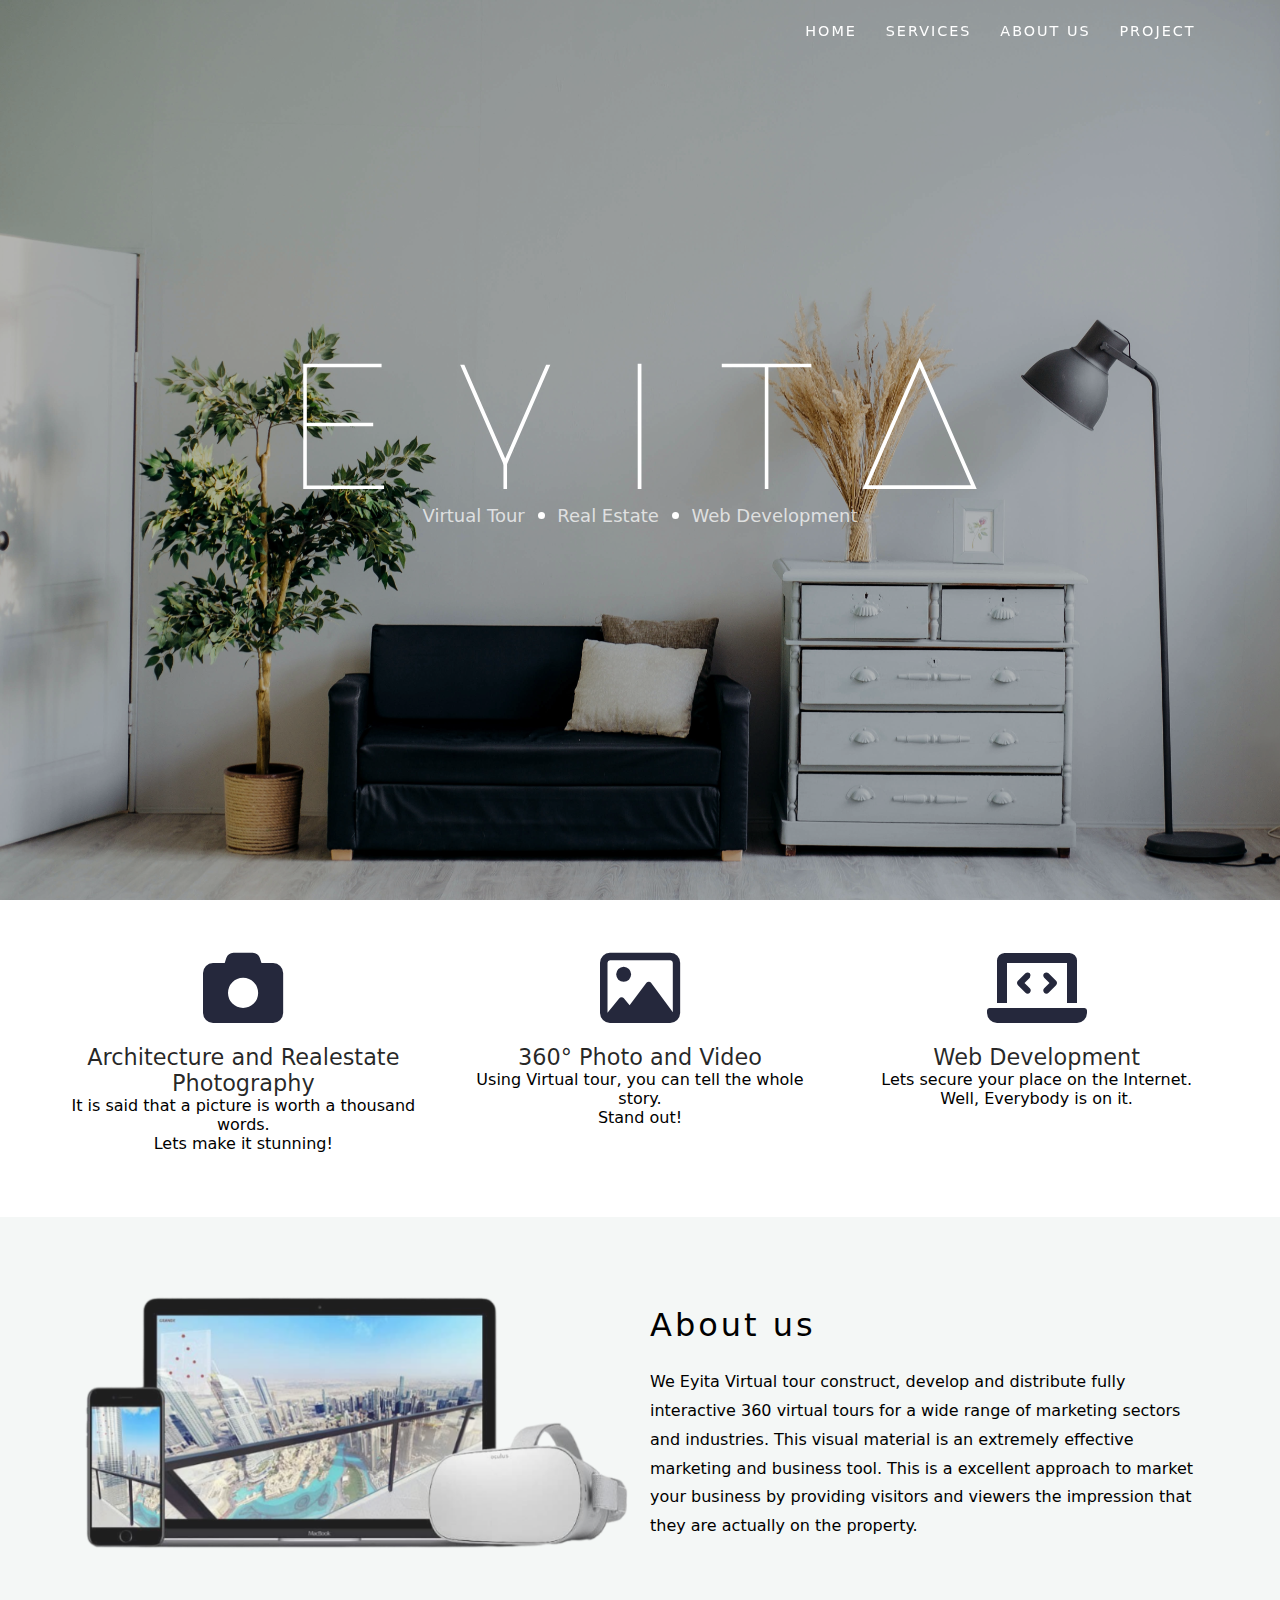
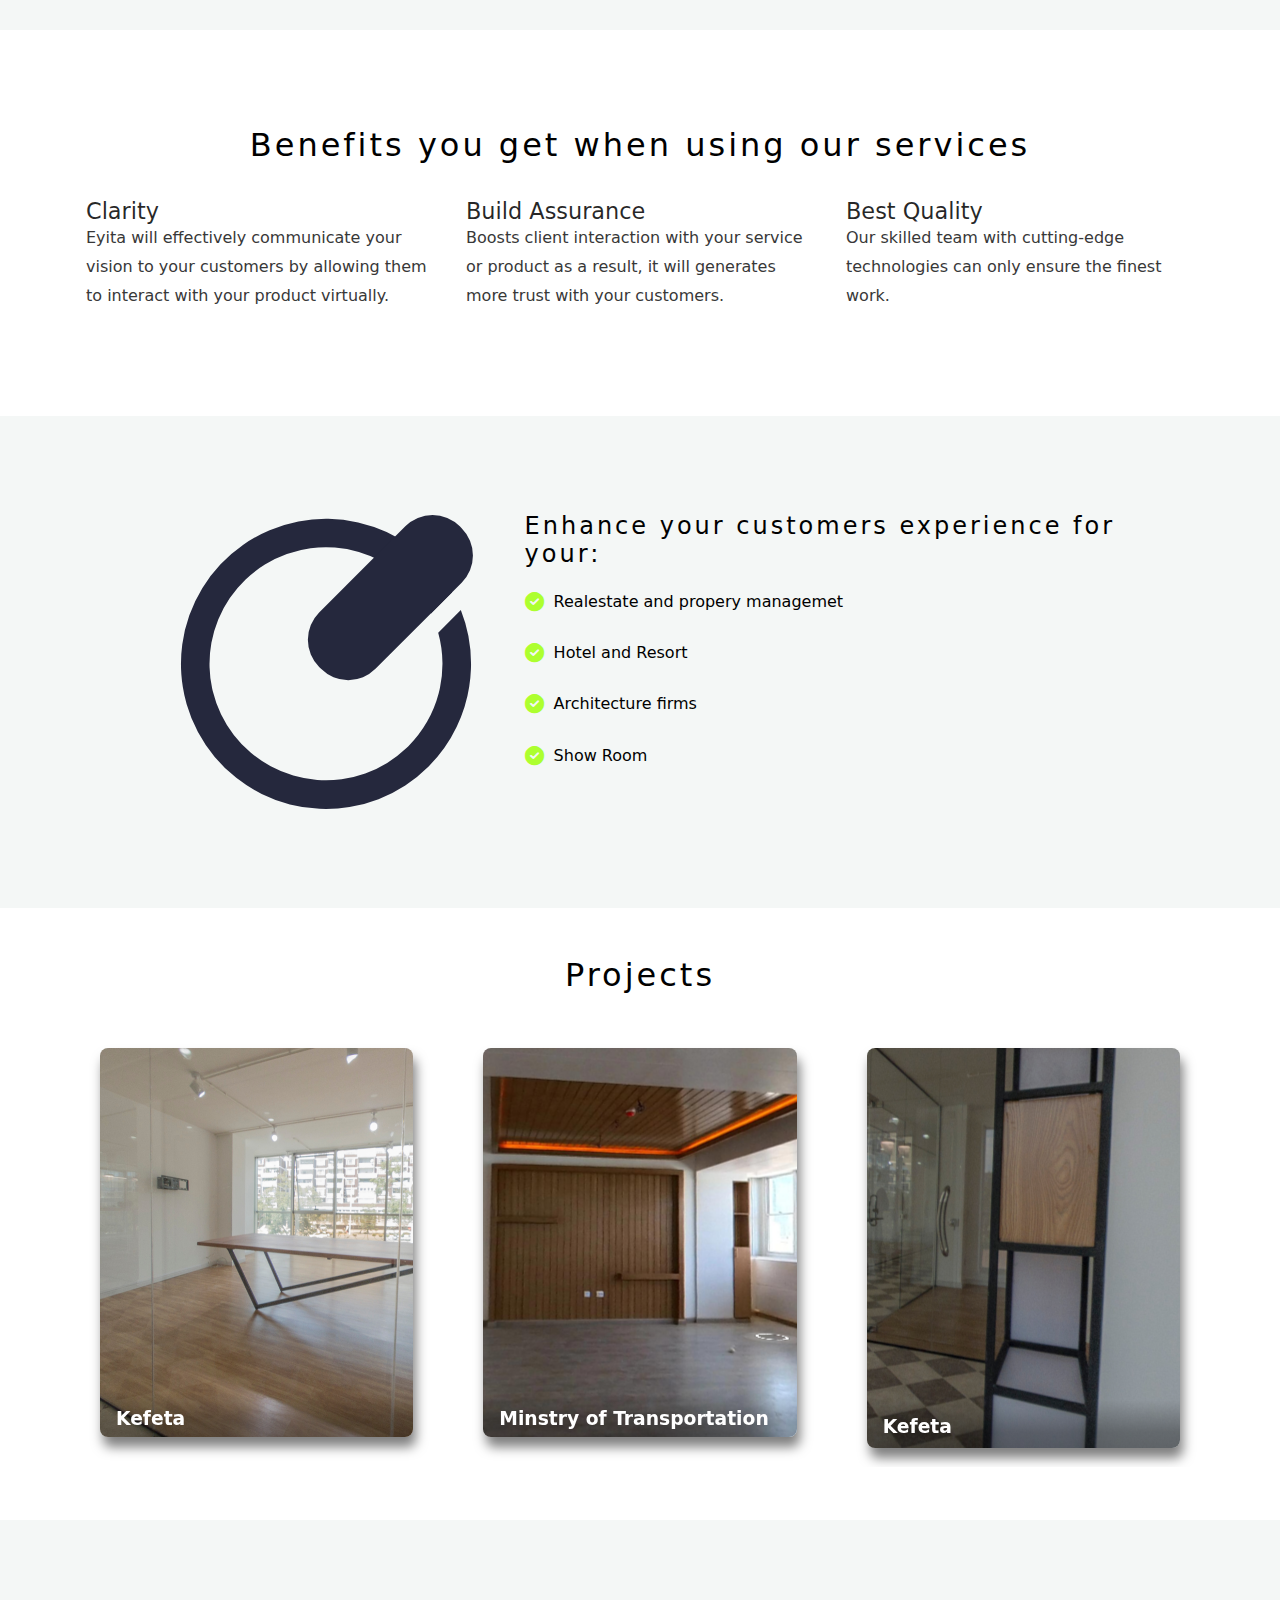
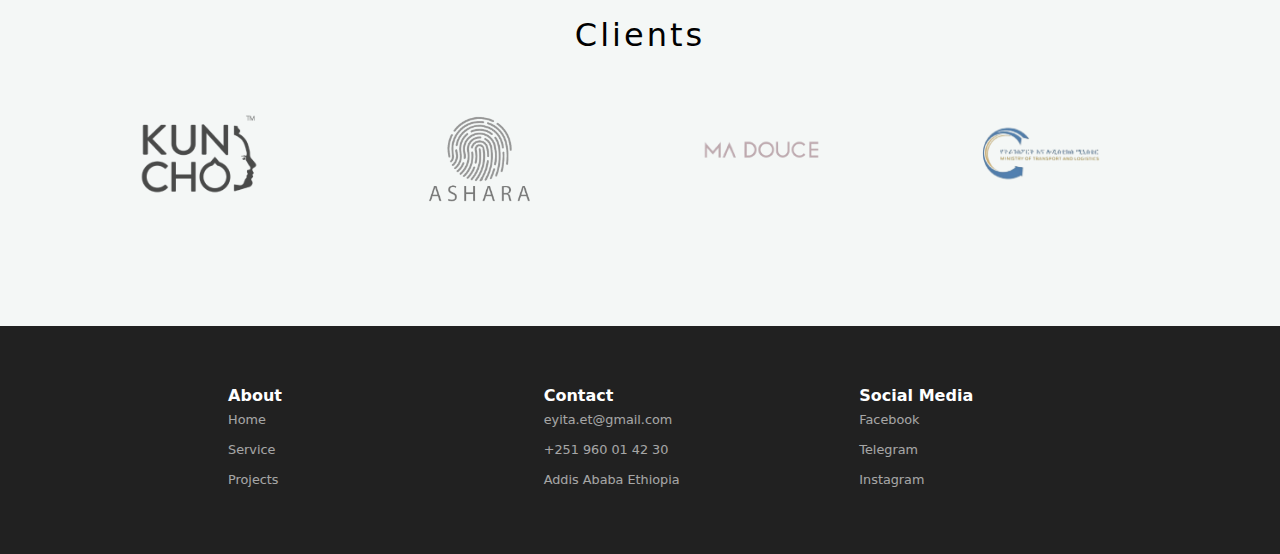
==== commit 87308c7e: "edit lorem episum change images and links" ====
--- a/index.html
+++ b/index.html
@@ -80,7 +80,7 @@
                     <i class="fas fa-laptop-code serviceIcons"></i>
                     <div class="serviceCard_description">
                         <h3 class="headerh3">Web Development</h3>
-                        <p>Lets secure your place on the Internet.</br>Everybody is on the Internet.</p>
+                        <p>Lets secure your place on the Internet.</br>Well, Everybody is on it.</p>
                     </div>
                 </div>
             </div>
@@ -133,7 +133,7 @@
                                 <h3 class="headerh3">Build Assurance</h3>
                             </div>
                             <p class="benefit_child_description paragraph">
-                            Boosts client interaction with the your service or product as a result will generates more trust with your customers.
+                            Boosts client interaction with your service or product as a result, it will generates more trust with your customers.
                             </p>
                         </div>
                         <div class="benefit_child">
@@ -157,7 +157,7 @@
                             <li><i class="fas fa-check-circle checkCircle"></i><p>Realestate and propery managemet</p></li>
                             <li><i class="fas fa-check-circle checkCircle"></i><p>Hotel and Resort</p></li>
                             <li><i class="fas fa-check-circle checkCircle"></i><p>Architecture firms</p></li>
-                            <li><i class="fas fa-check-circle checkCircle"></i><p>Wall and Street Art</p></li>
+                            <li><i class="fas fa-check-circle checkCircle"></i><p>Show Room</p></li>
                         </ul>
                     </div>                    
                 </div>
@@ -200,7 +200,7 @@
                                 <div class="slideImage_box">
                                     <div class="slide_content">
                                         <h3 class="slide_title">Kefeta</h3>
-                                        <p>Lorem ipsum dolor sit amet consectetur, adipisicing elit. Eveniet minus nostrum harum!</p>
+                                        <p>Interior of Kefeta Realestate office building.</p>
                                         <a href="./projectone.html"><button class="mainButton slider_li1_button">Take a
                                                 Tour</button></a>
                                     </div>
@@ -208,21 +208,22 @@
                             </li>
                             <li class="slider_li2">
                 
-                                <div class="slideImage_box">
+                                <div class="slideImage_box box_two">
                                     <div class="slide_content">
-                                        <h3 class="slide_title">Kuncho Interior Design</h3>
-                                        <p>Lorem ipsum dolor sit amet consectetur, adipisicing elit. Eveniet minus nostrum harum!</p>
-                                        <button class="mainButton slider_li2_button">Take a Tour</button>
+                                        <h3 class="slide_title">Minstry of Transportation</h3>
+                                        <p>Interior design of Minstry of transportation u</p>
+                                        <a href="./project2.html"><button class="mainButton slider_li1_button">Take a
+                                                Tour</button></a>
                                     </div>
                                 </div>
                 
                             </li>
                             <li class="slider_li">
                                 <a href="https://www.klapty.com/tour/t220OJ5Iae">
-                                    <div class="slideImage_box">
+                                    <div class="slideImage_box box_three">
                                         <div class="slide_content">
                                             <h3 class="slide_title">Kefeta</h3>
-                                            <p>Lorem ipsum dolor sit amet consectetur, adipisicing elit. Eveniet minus nostrum harum!
+                                            <p>Lorem ipsum dolor sit amet consectetur, adipisicing elit. 
                                             </p>
                                             <button class="mainButton">Take a Tour</button>
                                         </div>
@@ -244,23 +245,18 @@
                 </div>
                 <div class="clientbody">
                     <div class="clientLogo_container">
-                        <img src="./image/client logo.png" alt="logo" class="clientLogo">
+                        <img src="./image/logos/client logo.png" alt="logo" class="clientLogo">
                     </div>
                     <div class="clientLogo_container">
-                        <img src="./image/client logo.png" alt="logo" class="clientLogo">
+                        <img src="./image/logos/ashara.png" alt="logo" class="clientLogo">
                     </div>
                     <div class="clientLogo_container">
-                        <img src="./image/client logo.png" alt="logo" class="clientLogo">
+                        <img src="./image/logos/ma douce.png" alt="logo" class="clientLogo">
                     </div>
                     <div class="clientLogo_container">
-                        <img src="./image/client logo.png" alt="logo" class="clientLogo">
-                    </div>
-                    <div class="clientLogo_container">
-                        <img src="./image/client logo.png" alt="logo" class="clientLogo">
-                    </div>
-                    <div class="clientLogo_container">
-                        <img src="./image/client logo.png" alt="logo" class="clientLogo">
-                    </div>
+                        <img src="./image/logos/transportation-removebg-preview (1).png" alt="logo" class="clientLogo">
+                    </div>
+                    
                 </div>
             </div>
         </section>
@@ -279,7 +275,7 @@
                     <h3>Contact</h3>
                     <ul class="footersection_content">
                         <li><a itemprop="mailto"
-                                href="mailto:eyita.et@gmail.com?subject=dfsafsa&body=fdasfsa">eyita.et@gmail.com</a></li>
+                                href="mailto:eyiya.et@gmail.com">eyita.et@gmail.com</a></li>
                         <li><a itemprop="telephone" href="tel:+251918278829">+251 960 01 42 30</a></li>
                         <li><a itemprop="hasMap" href="https://goo.gl/maps/YGCHAc9gh4riDwFe9">Addis Ababa Ethiopia</a></li>
                     </ul>
--- a/style/usedfor.css
+++ b/style/usedfor.css
@@ -12,7 +12,7 @@
   background-repeat: no-repeat;
   background-position: center;
   width: 300px;
-  aspect-ratio: 1/1.03;
+  aspect-ratio: 1/1;
 }
 .checkCircle {
   color: greenyellow;
--- a/style/carausel.css
+++ b/style/carausel.css
@@ -18,6 +18,14 @@
   margin: 30px;
   overflow: hidden;
 }
+.box_two {
+  background: url("../image/transportaion.png");
+  background-position: center;
+}
+.box_three {
+  background: url("../image/weshet.png");
+  background-position: center;
+}
 .slideImage_box:hover,
 .slideImage_box:focus-within {
   transform-style: preserve-3d;
@@ -42,6 +50,7 @@
 }
 
 .slide_content > p {
+  margin-bottom: 8px;
   color: rgba(255, 255, 255, 0.801);
 }
 .slide_title {
@@ -210,6 +219,6 @@
 } */
 @media only screen and (max-width: 600px) {
   .slideImage_box {
-    width:275px;
-  }
-   }+    width: 275px;
+  }
+}
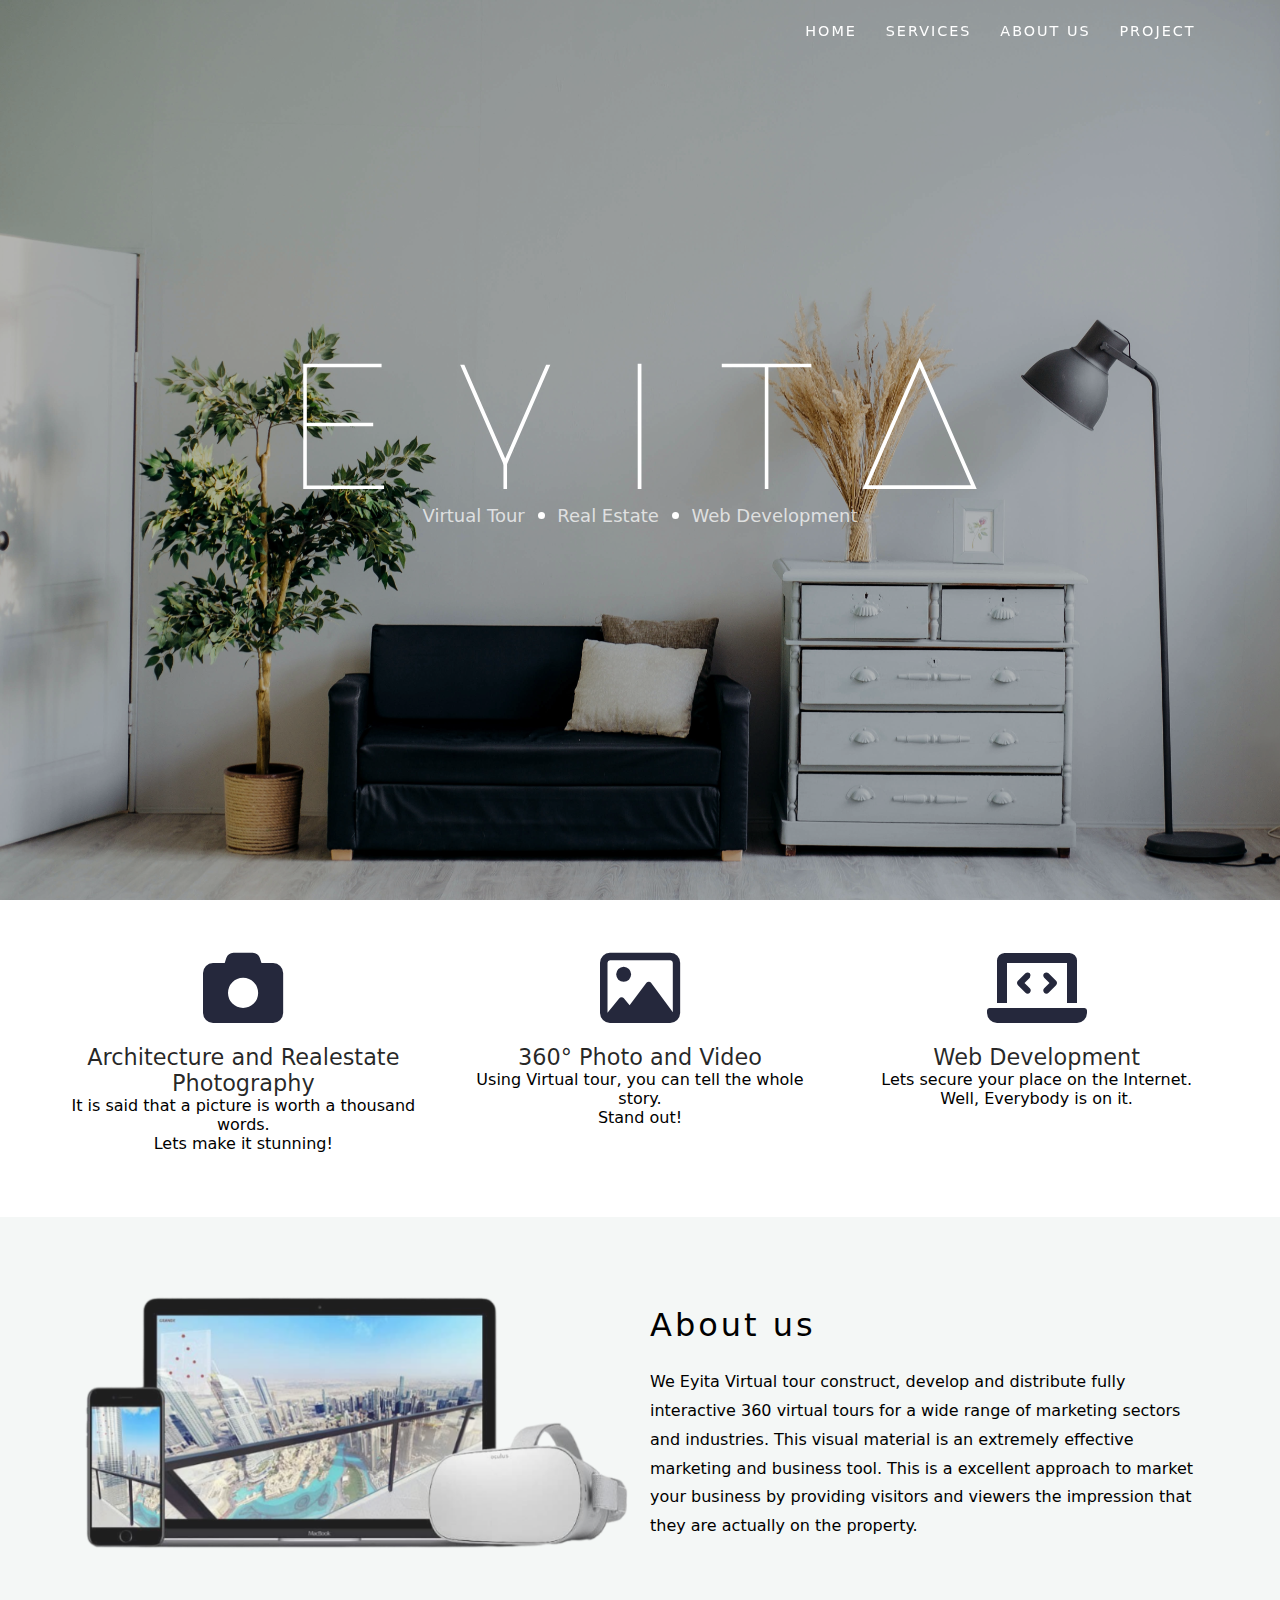
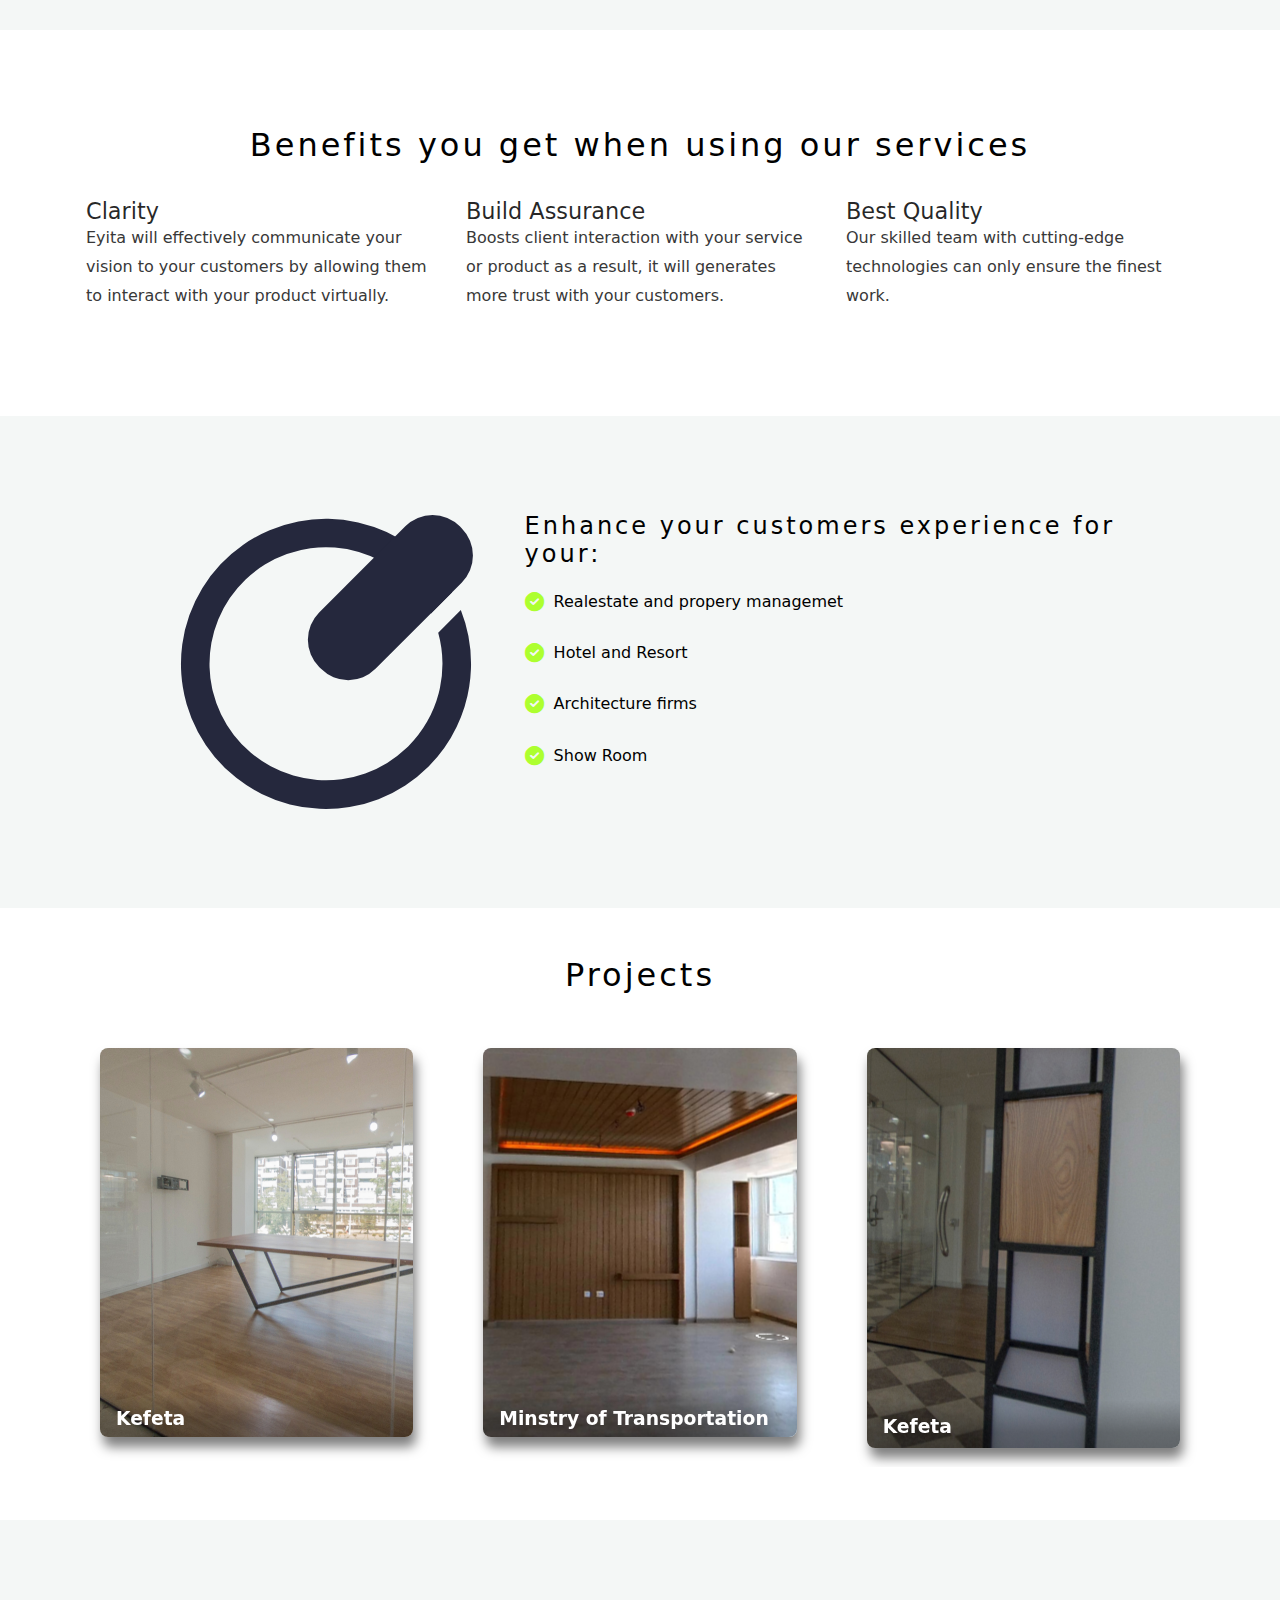
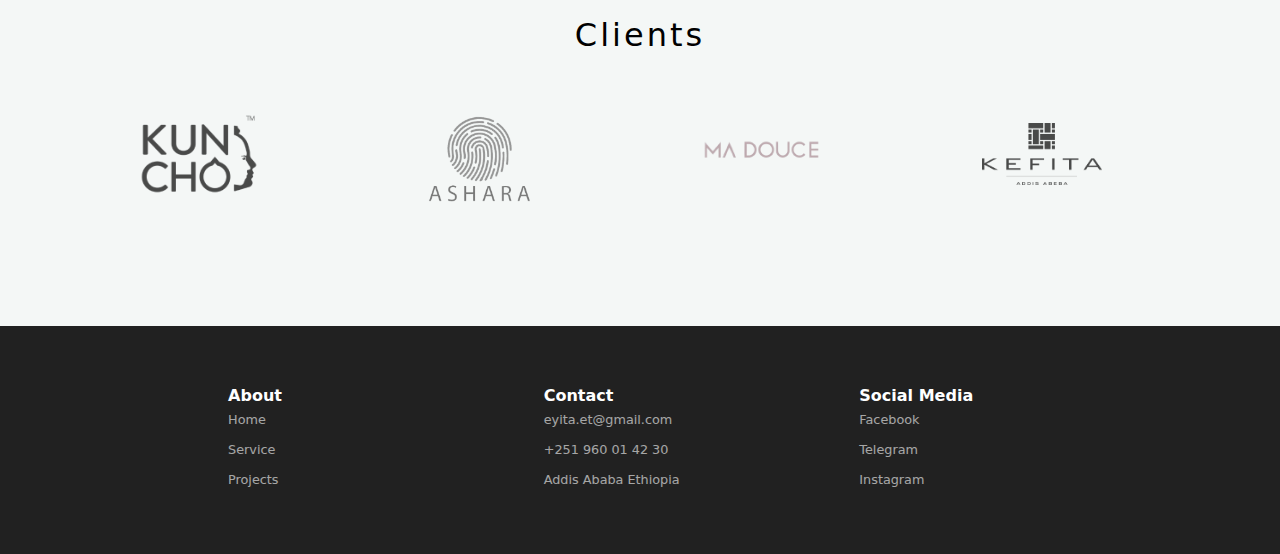
==== commit 57ff24e2: "removed footer fixed vt size added kefeta logo" ====
--- a/index.html
+++ b/index.html
@@ -200,7 +200,7 @@
                                 <div class="slideImage_box">
                                     <div class="slide_content">
                                         <h3 class="slide_title">Kefeta</h3>
-                                        <p>Interior of Kefeta Realestate office building.</p>
+                                        <p>Office space built by kuncho interiors design.</p>
                                         <a href="./projectone.html"><button class="mainButton slider_li1_button">Take a
                                                 Tour</button></a>
                                     </div>
@@ -211,7 +211,7 @@
                                 <div class="slideImage_box box_two">
                                     <div class="slide_content">
                                         <h3 class="slide_title">Minstry of Transportation</h3>
-                                        <p>Interior design of Minstry of transportation u</p>
+                                        <p>Interior design of Minstry of transportation.</p>
                                         <a href="./project2.html"><button class="mainButton slider_li1_button">Take a
                                                 Tour</button></a>
                                     </div>
@@ -223,7 +223,7 @@
                                     <div class="slideImage_box box_three">
                                         <div class="slide_content">
                                             <h3 class="slide_title">Kefeta</h3>
-                                            <p>Lorem ipsum dolor sit amet consectetur, adipisicing elit. 
+                                            <p>Office space built by kuncho interiors design.
                                             </p>
                                             <button class="mainButton">Take a Tour</button>
                                         </div>
@@ -254,7 +254,7 @@
                         <img src="./image/logos/ma douce.png" alt="logo" class="clientLogo">
                     </div>
                     <div class="clientLogo_container">
-                        <img src="./image/logos/transportation-removebg-preview (1).png" alt="logo" class="clientLogo">
+                        <img src="./image/logos/kefeta.png" alt="logo" class="clientLogo">
                     </div>
                     
                 </div>
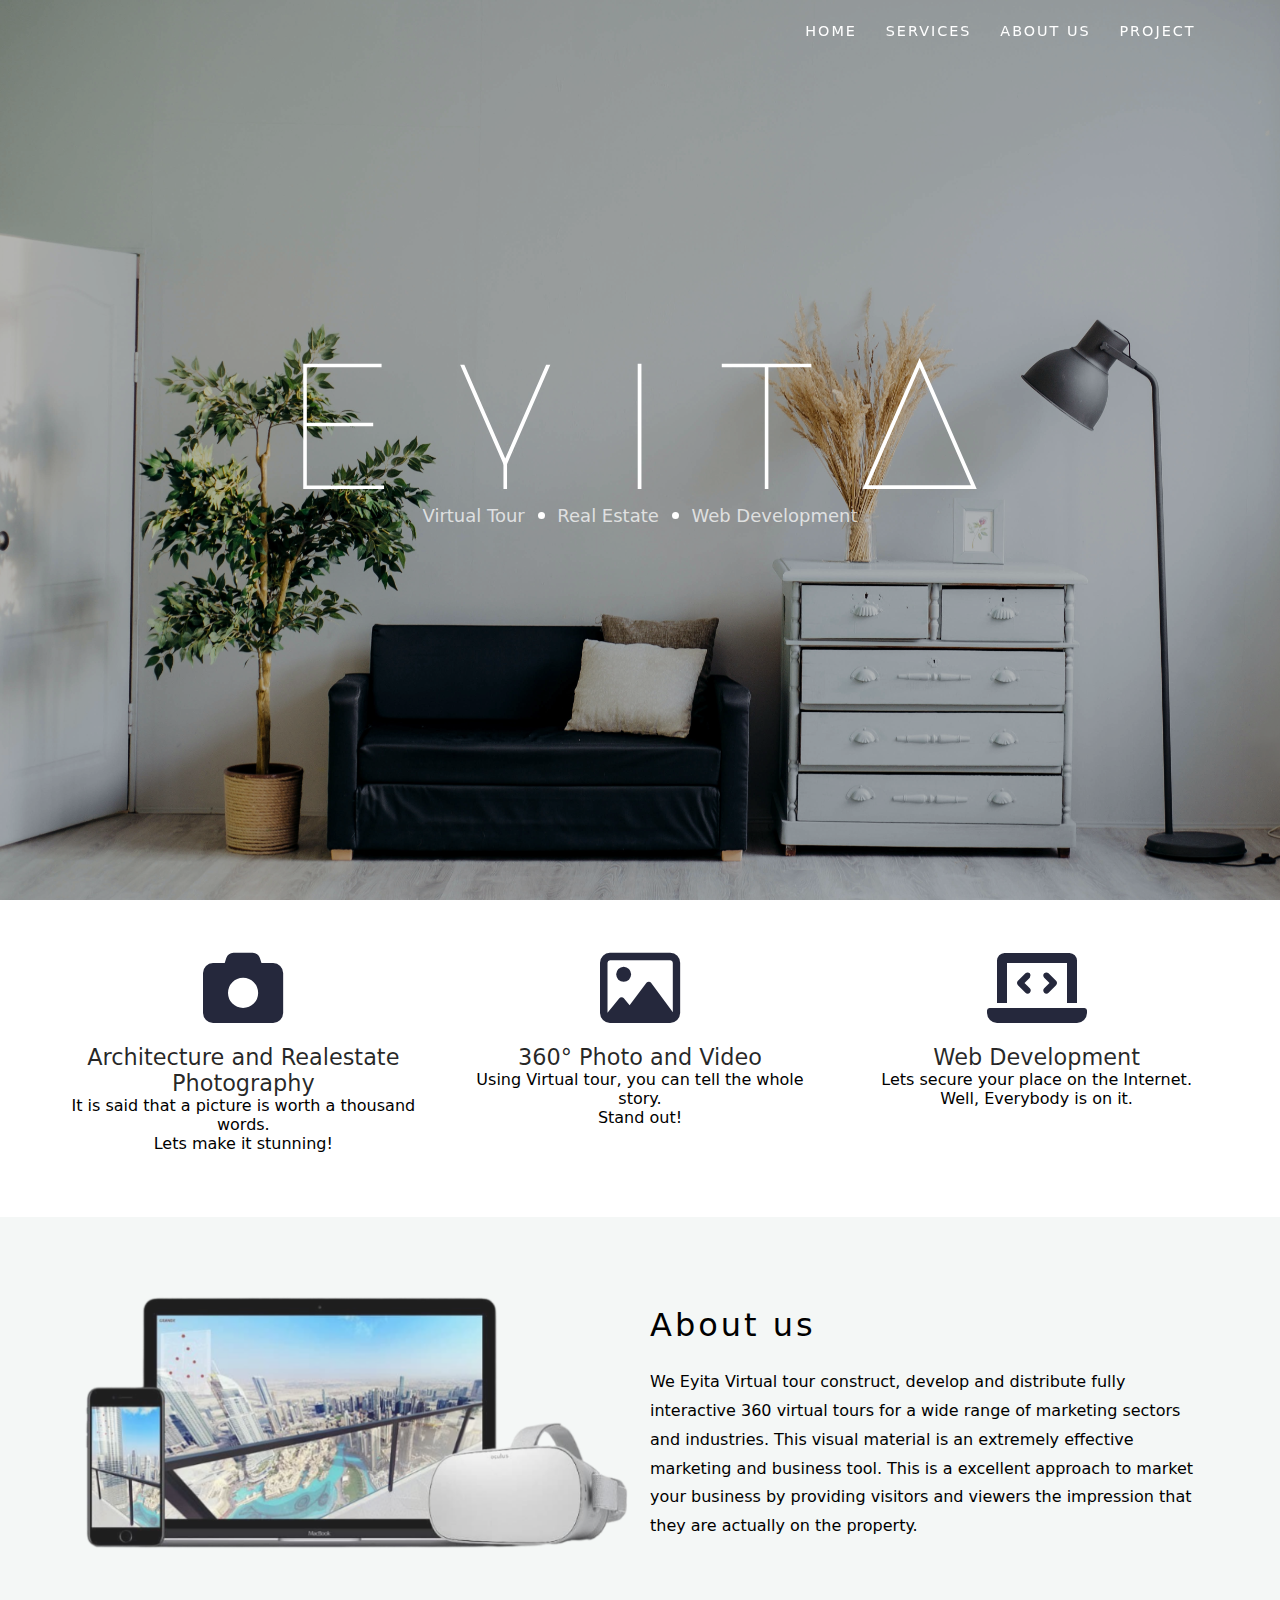
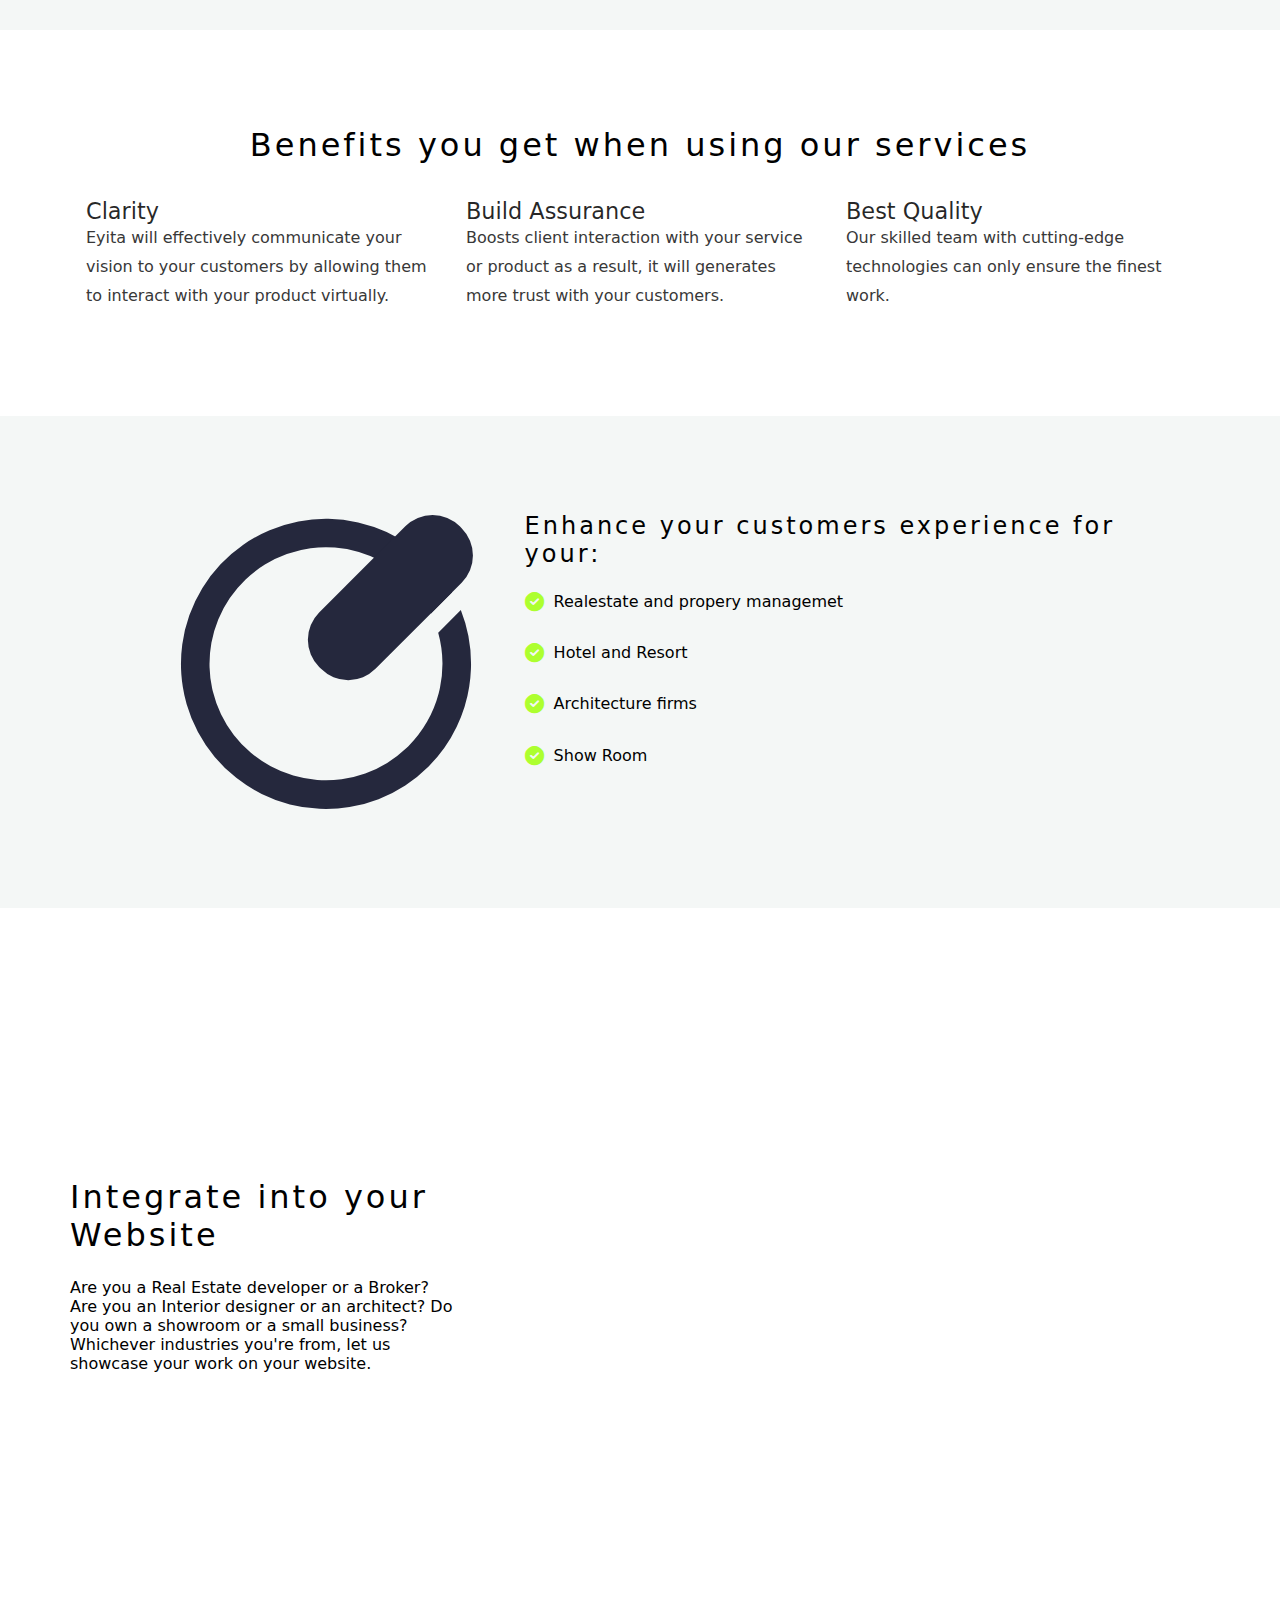
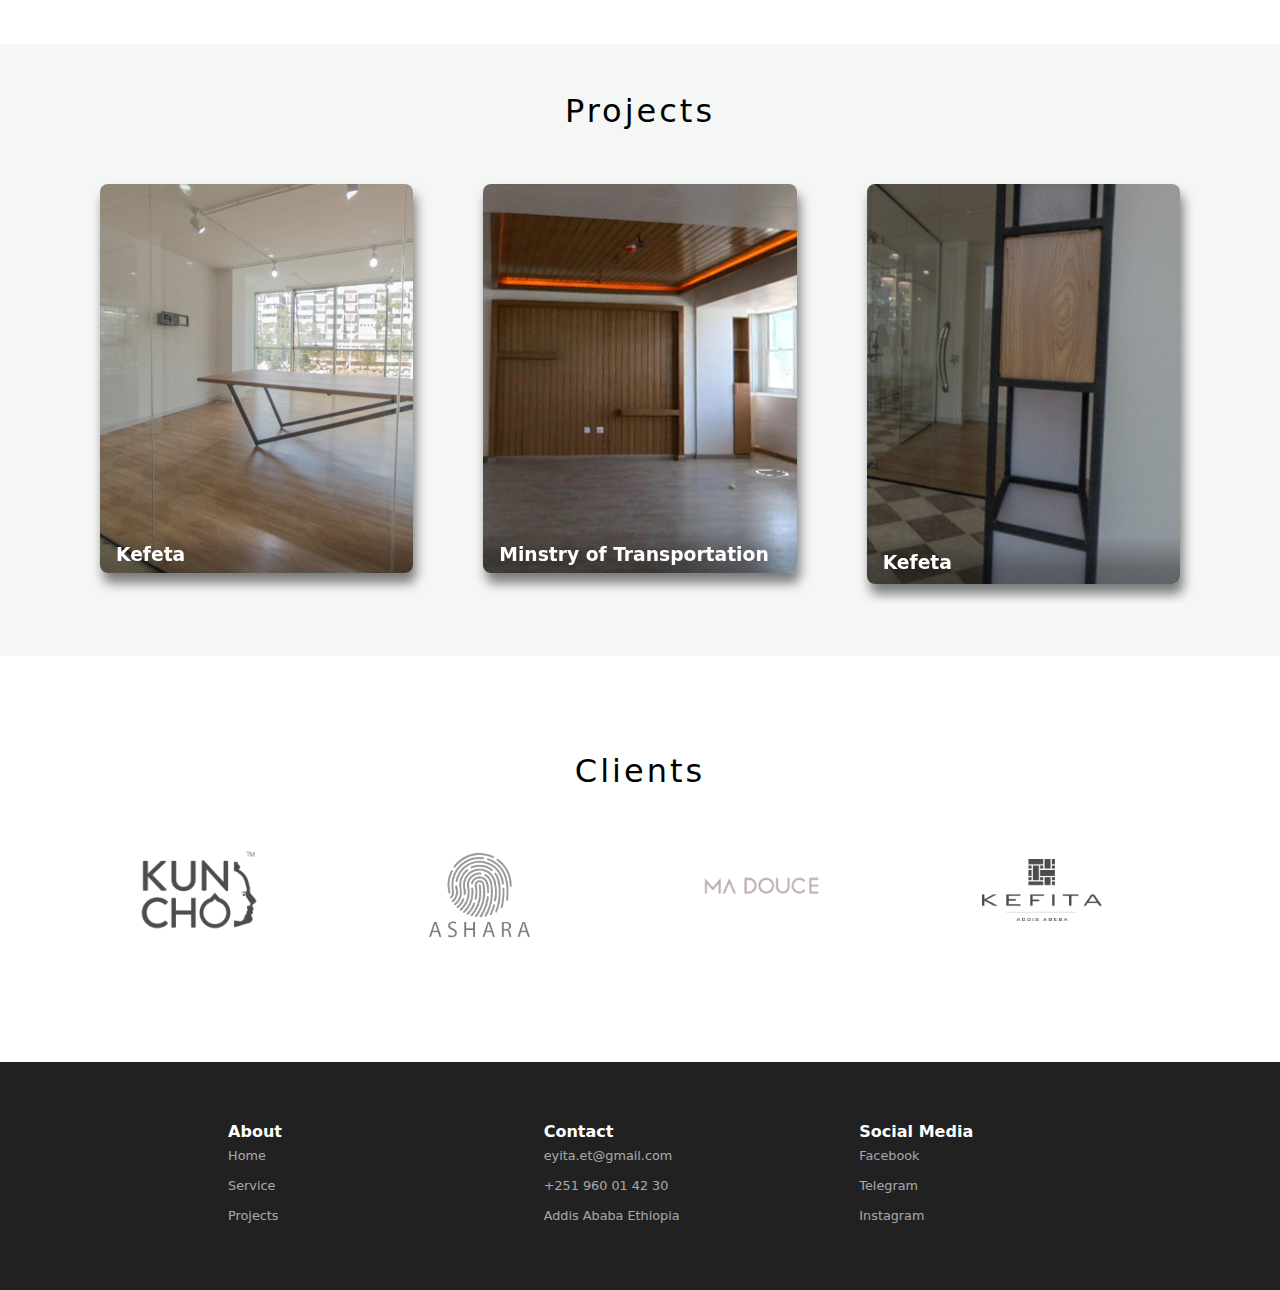
==== commit f32c095d: "added example section" ====
--- a/index.html
+++ b/index.html
@@ -21,6 +21,7 @@
     <link rel="stylesheet" href="./style/sectionForth.css">
     <link rel="stylesheet" href="./style/Benefits.css">
     <link rel="stylesheet" href="./style/usedfor.css">
+    <link rel="stylesheet" href="./style/examples.css">
     <link rel="stylesheet" href="style/carausel.css">
     <link rel="stylesheet" href="style/lightslider.css">
     <link rel="stylesheet" href="style/lightslider.css">
@@ -164,6 +165,23 @@
 
             </div>
             
+        </section>
+        <section class="example_section">
+            <div class="container">
+                <div class="example_container">
+                    <div class="example_textContainer">
+                        <h2 class="headerh2">Integrate into your Website</h2>
+                        <p>Are you a Real Estate developer or a Broker? Are you an Interior designer or an architect? Do you own a showroom or a
+                        small business?
+                       <br/> Whichever industries you're from, let us showcase your work on your website.</p>
+                    </div>
+                    <div class="iframe_container">
+                        <iframe style="max-width:100%;width:100%;height:100%;" src="https://eyita-virtualtours.github.io/GumrukTour1/"
+                            frameborder="0" allowfullscreen="true" mozallowfullscreen="true" webkitallowfullscreen="true" allowvr="true"
+                            allow="accelerometer; autoplay; clipboard-write; encrypted-media; gyroscope; picture-in-picture; vr"></iframe>
+                    </div>
+                </div>
+            </div>
         </section>
         <section id="project" class="carousal_section" >
             <div class="container">
--- a/style/examples.css
+++ b/style/examples.css
@@ -0,0 +1,47 @@
+.example_container {
+  display: flex;
+  margin: 0 auto;
+  align-items: flex-start;
+  flex-wrap: wrap;
+}
+.iframe_container {
+  z-index: 3;
+  max-height: 80vh;
+  height: 40rem;
+  width: 100%;
+  flex-basis: 65%;
+}
+.example_textContainer {
+  flex-basis: 35%;
+  margin: auto 0;
+  padding-right: 1rem;
+}
+.example_textContainer > h2 {
+  text-align: left;
+}
+.example_section {
+  padding: 3rem 0;
+}
+@media only screen and (max-width: 780px) {
+  .iframe_container {
+    flex-basis: 90%;
+  }
+
+  .example_textContainer {
+    flex-basis: 100%;
+    padding-right: 0;
+    margin: 0 auto;
+  }
+  .example_textContainer > h2 {
+    padding-bottom: 0.5rem;
+  }
+  .example_textContainer > p {
+    padding-bottom: 1rem;
+  }
+  .footerSlogan {
+    text-align: left;
+    font-weight: 600;
+    font-size: 2rem;
+    opacity: 70%;
+  }
+}
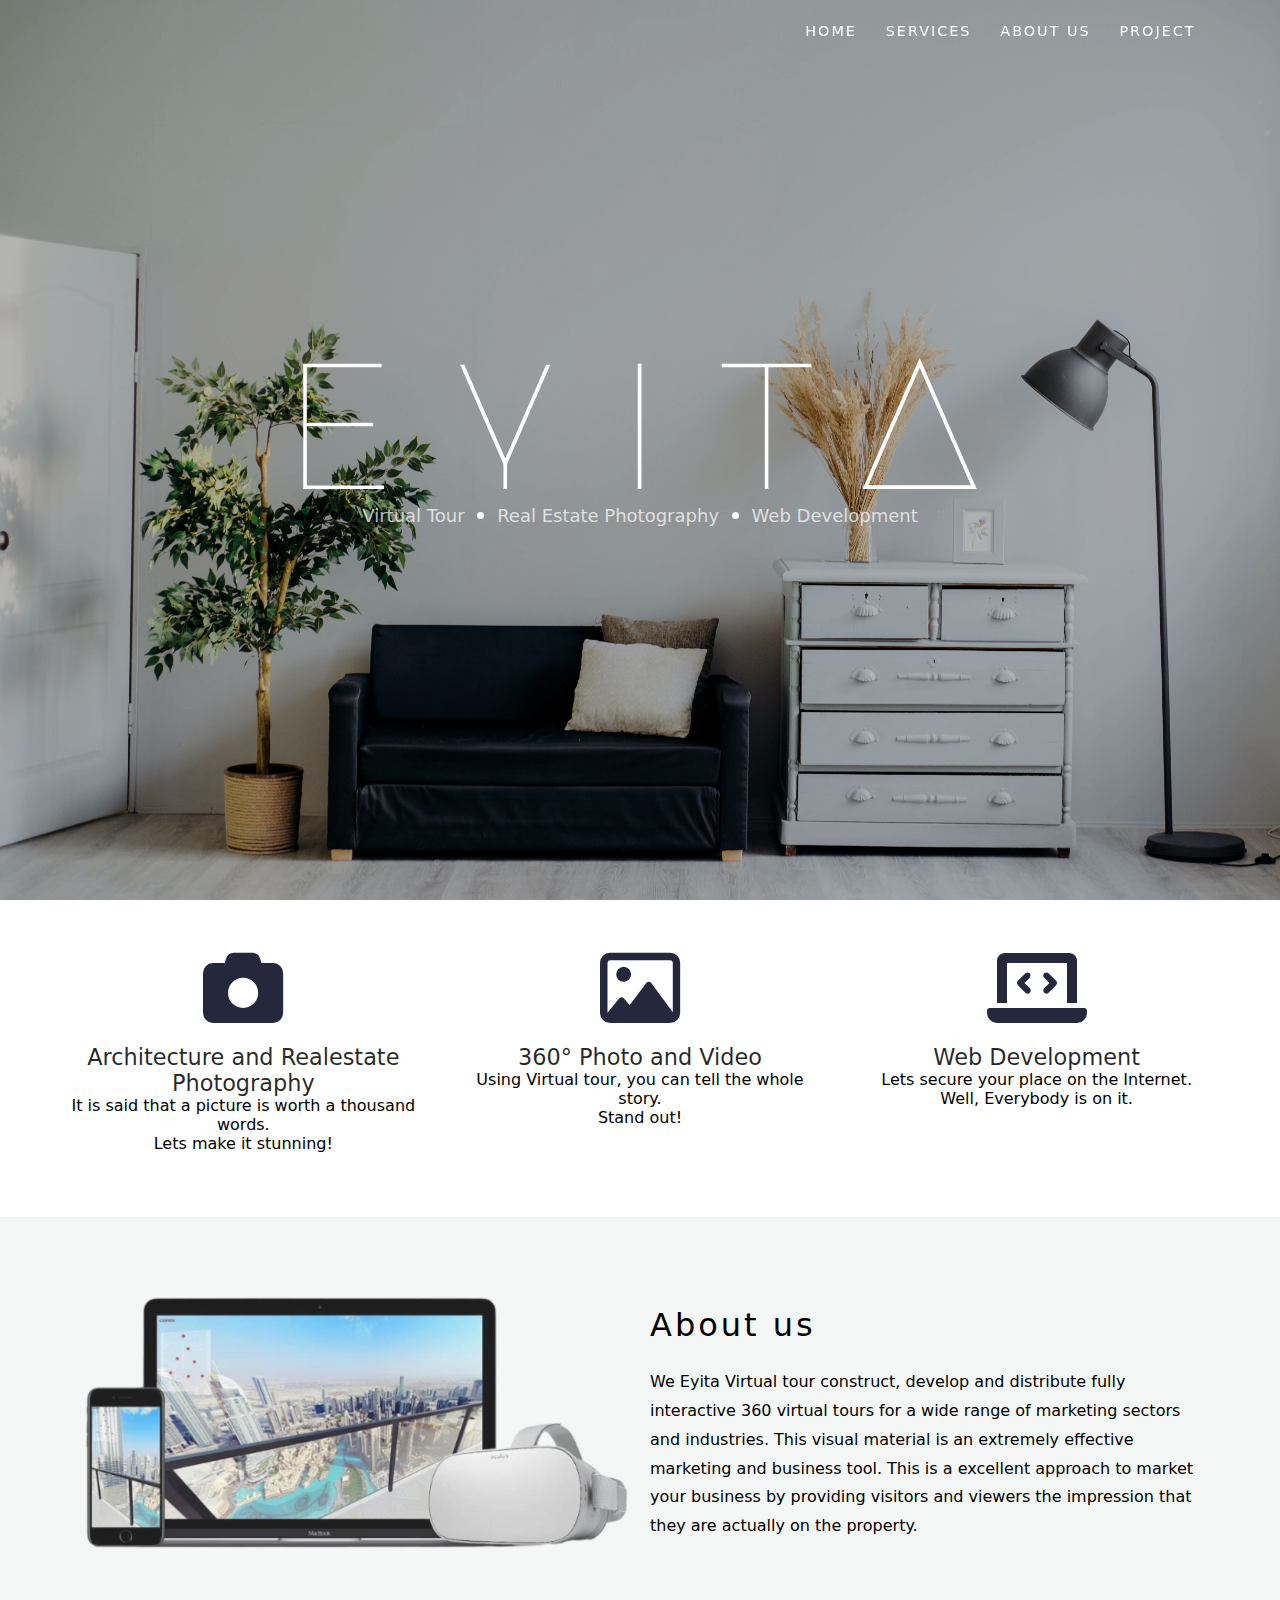
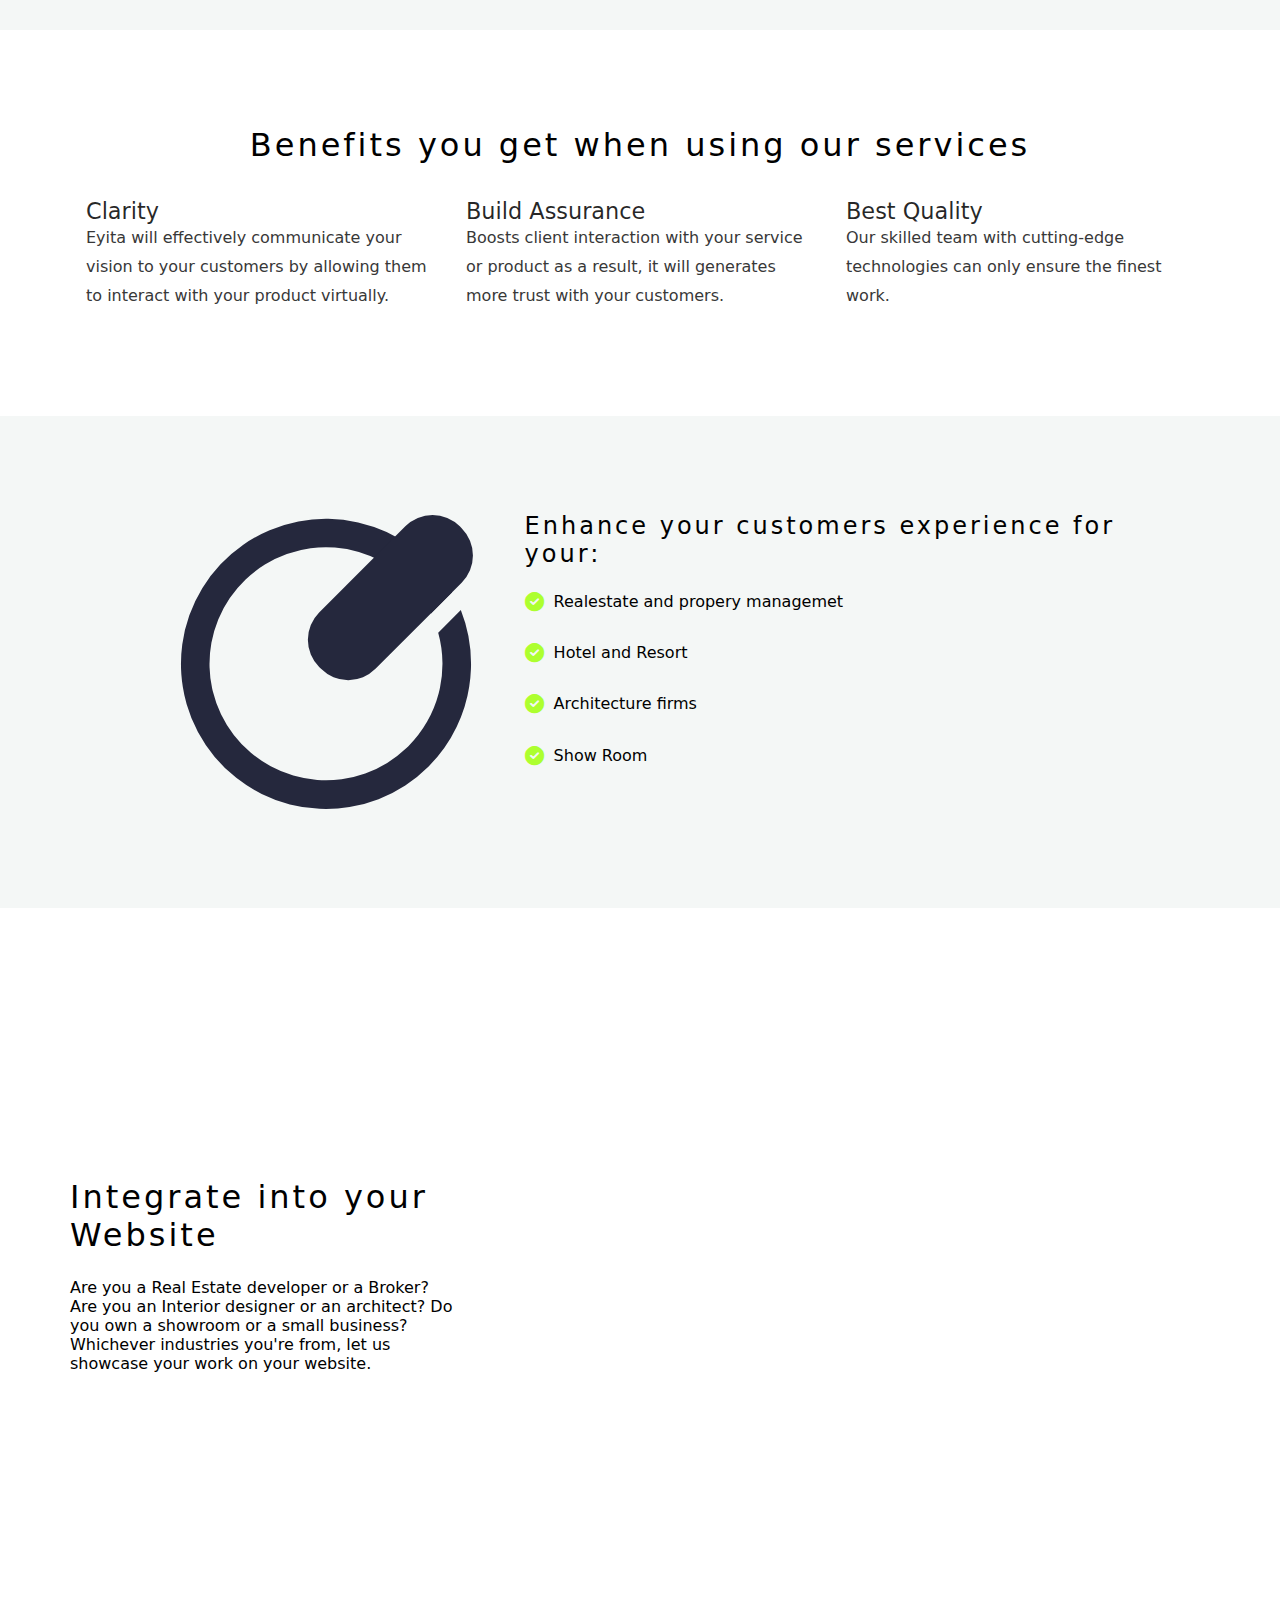
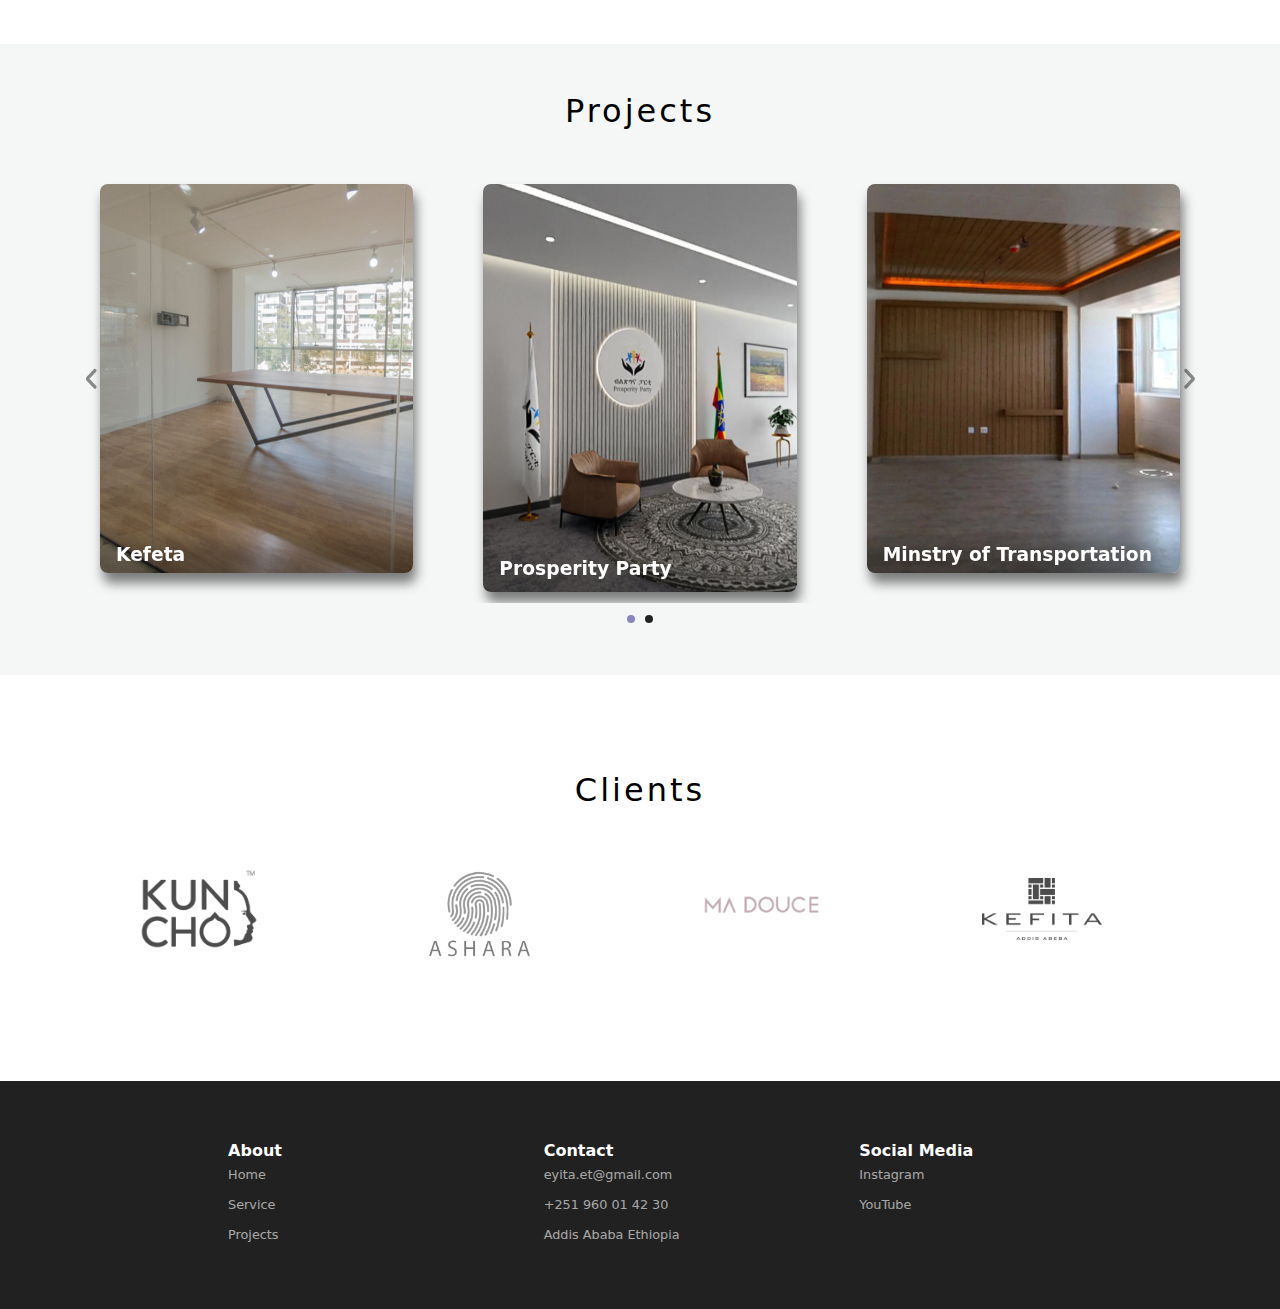
==== commit e2d12b88: "added some projects and edit some Social media links" ====
--- a/index.html
+++ b/index.html
@@ -57,7 +57,7 @@
     <main>
         <section id="home" class="home-intro">
             <div class="brandText"></div>
-            <div class="whatWeDo"><h2>Virtual Tour</h2><div class="break"></div><h2>Real Estate</h2><div class="break"></div><h2>Web Development</h2></div>
+            <div class="whatWeDo"><h2>Virtual Tour</h2><div class="break"></div><h2>Real Estate Photography</h2><div class="break"></div><h2>Web Development</h2></div>
             
         </section>
         <div class="contentBody">
@@ -220,6 +220,16 @@
                                         <h3 class="slide_title">Kefeta</h3>
                                         <p>Office space built by kuncho interiors design.</p>
                                         <a href="./projectone.html"><button class="mainButton slider_li1_button">Take a
+                                                Tour</button></a>
+                                    </div>
+                                </div>
+                            </li>
+                            <li class="slider_li1">
+                                <div class="slideImage_box box_four">
+                                    <div class="slide_content">
+                                        <h3 class="slide_title">Prosperity Party</h3>
+                                        <p>A render of future Prosperity Party office designed by Ashara Interiors.</p>
+                                        <a href="./projectFour.html"><button class="mainButton slider_li1_button">Take a
                                                 Tour</button></a>
                                     </div>
                                 </div>
@@ -236,18 +246,17 @@
                                 </div>
                 
                             </li>
-                            <li class="slider_li">
-                                <a href="https://www.klapty.com/tour/t220OJ5Iae">
-                                    <div class="slideImage_box box_three">
-                                        <div class="slide_content">
-                                            <h3 class="slide_title">Kefeta</h3>
-                                            <p>Office space built by kuncho interiors design.
-                                            </p>
-                                            <button class="mainButton">Take a Tour</button>
-                                        </div>
+                            <li class="slider_li1">
+                                <div class="slideImage_box box_five">
+                                    <div class="slide_content">
+                                        <h3 class="slide_title">Kuncho Office</h3>
+                                        <p>Kuncho's Office space located in Wollo sefer, Addis Ababa.</p>
+                                        <a href="./kunchovt.html"><button class="mainButton slider_li1_button">Take a
+                                                Tour</button></a>
                                     </div>
-                                </a>
+                                </div>
                             </li>
+                           
                         </ul>
                     </div>
                 </div>
@@ -301,9 +310,8 @@
                 <div class="footerSections">
                     <h3>Social Media</h3>
                     <ul class="footersection_content">
-                        <li><a href="#">Facebook</a></li>
-                        <li><a href="https://t.me/eyita_et">Telegram</a></li>
-                        <li><a href="https://www.instagram.com/eyita.et/">Instagram</a></li>
+                        <li><a target="_blank" href="https://www.instagram.com/eyita.et/">Instagram</a></li>
+                        <li><a target="_blank" href="https://youtu.be/eM5j4IjhJPM">YouTube</a></li>
                     </ul>
                 </div>
                 <!-- <div class="footerSections">
--- a/style/examples.css
+++ b/style/examples.css
@@ -24,7 +24,8 @@
 }
 @media only screen and (max-width: 780px) {
   .iframe_container {
-    flex-basis: 90%;
+    flex-basis: 100%;
+    max-height: 65vh;
   }
 
   .example_textContainer {
--- a/style/carausel.css
+++ b/style/carausel.css
@@ -26,6 +26,16 @@
   background: url("../image/weshet.png");
   background-position: center;
 }
+.box_four {
+  background: url("../image/biltigna\ ft\ ashara.png");
+  background-position: center;
+  background-size: cover;
+}
+.box_five {
+  background: url("../image/kuncho\ office.png");
+  background-position: center;
+  background-size: cover;
+}
 .slideImage_box:hover,
 .slideImage_box:focus-within {
   transform-style: preserve-3d;
